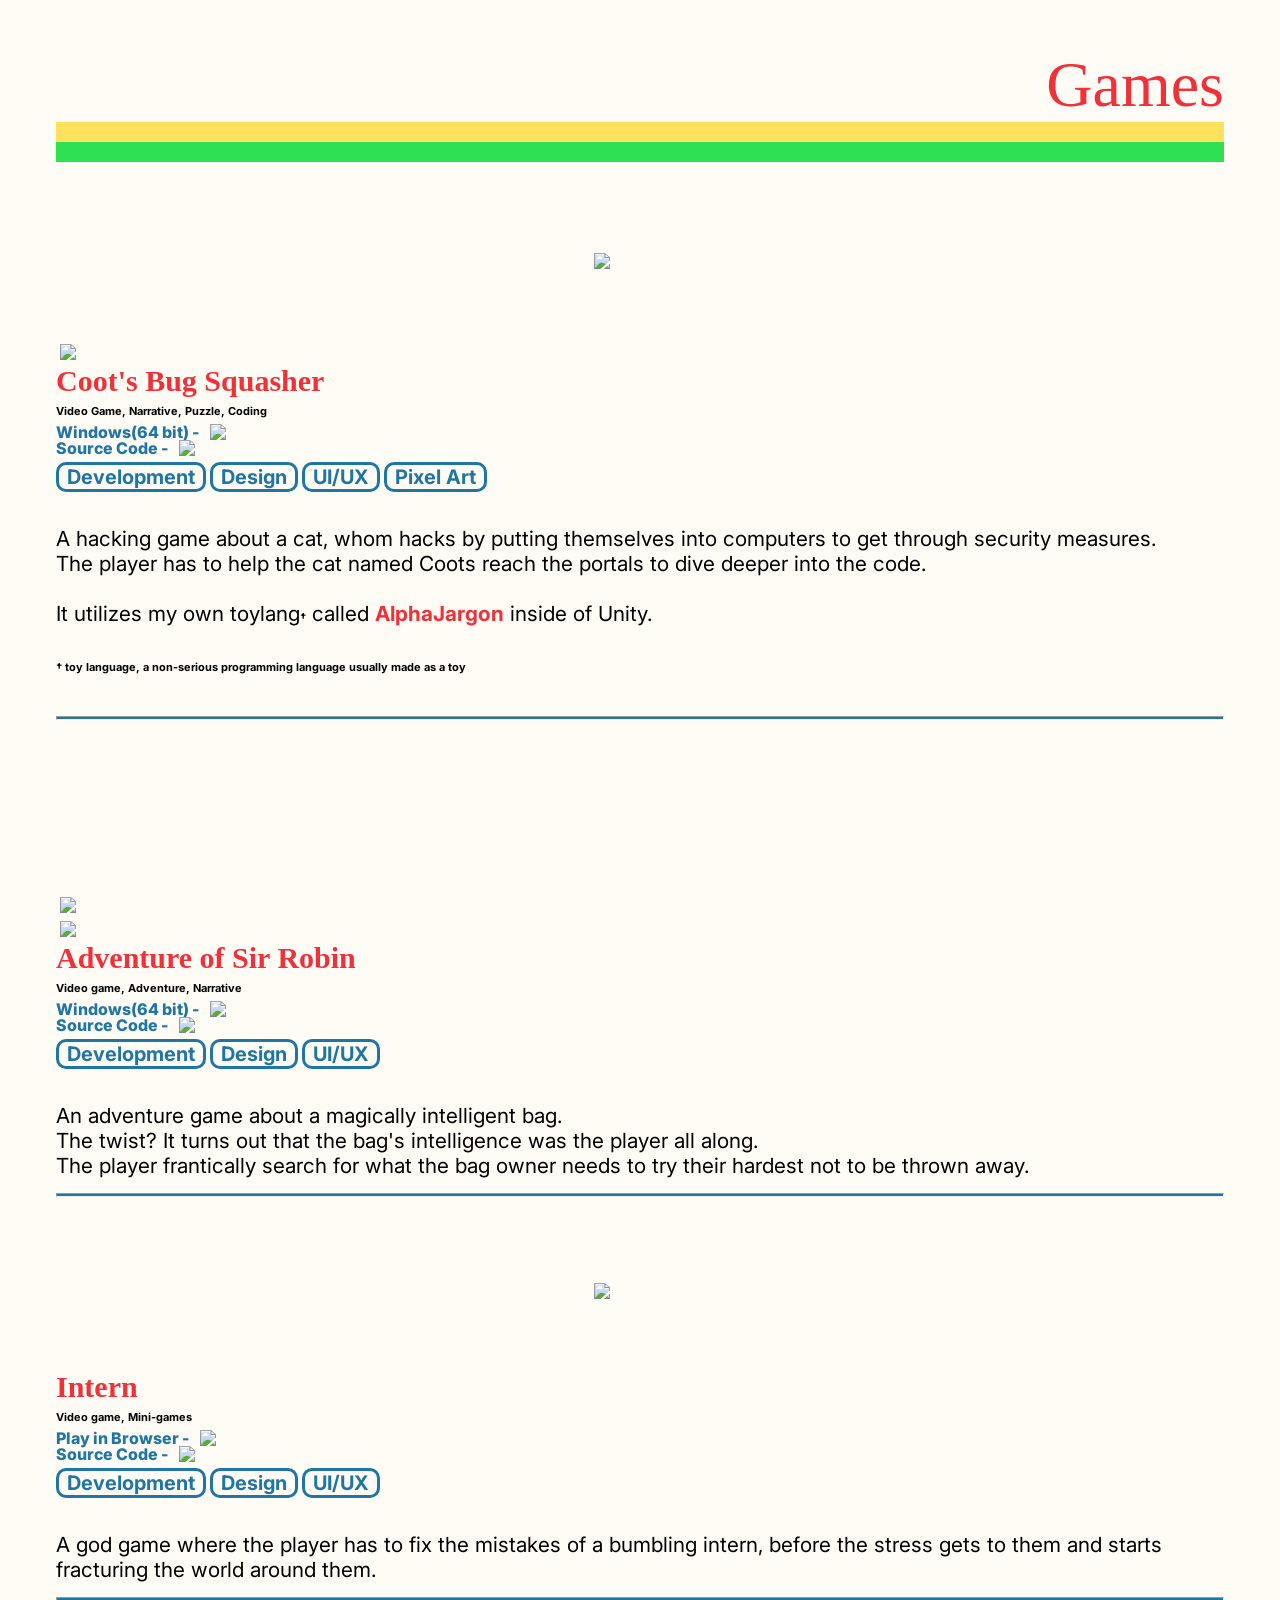
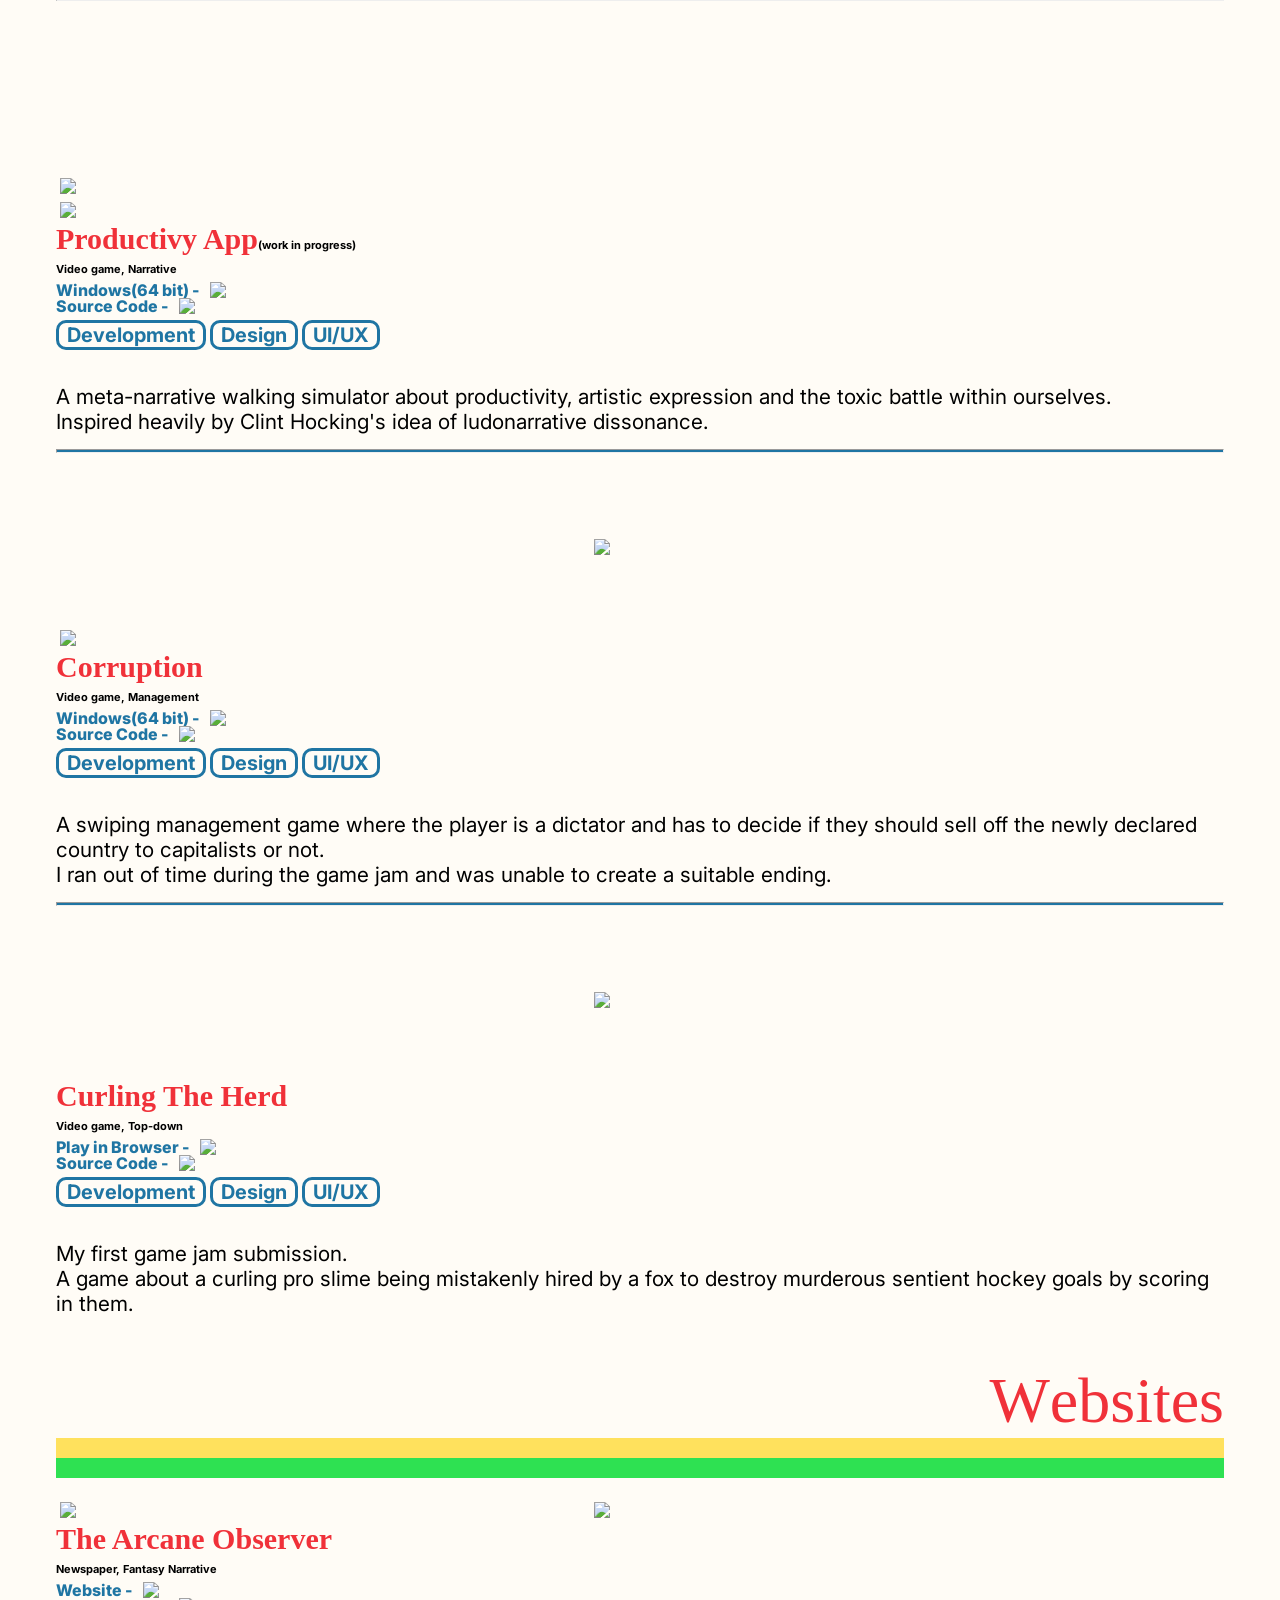
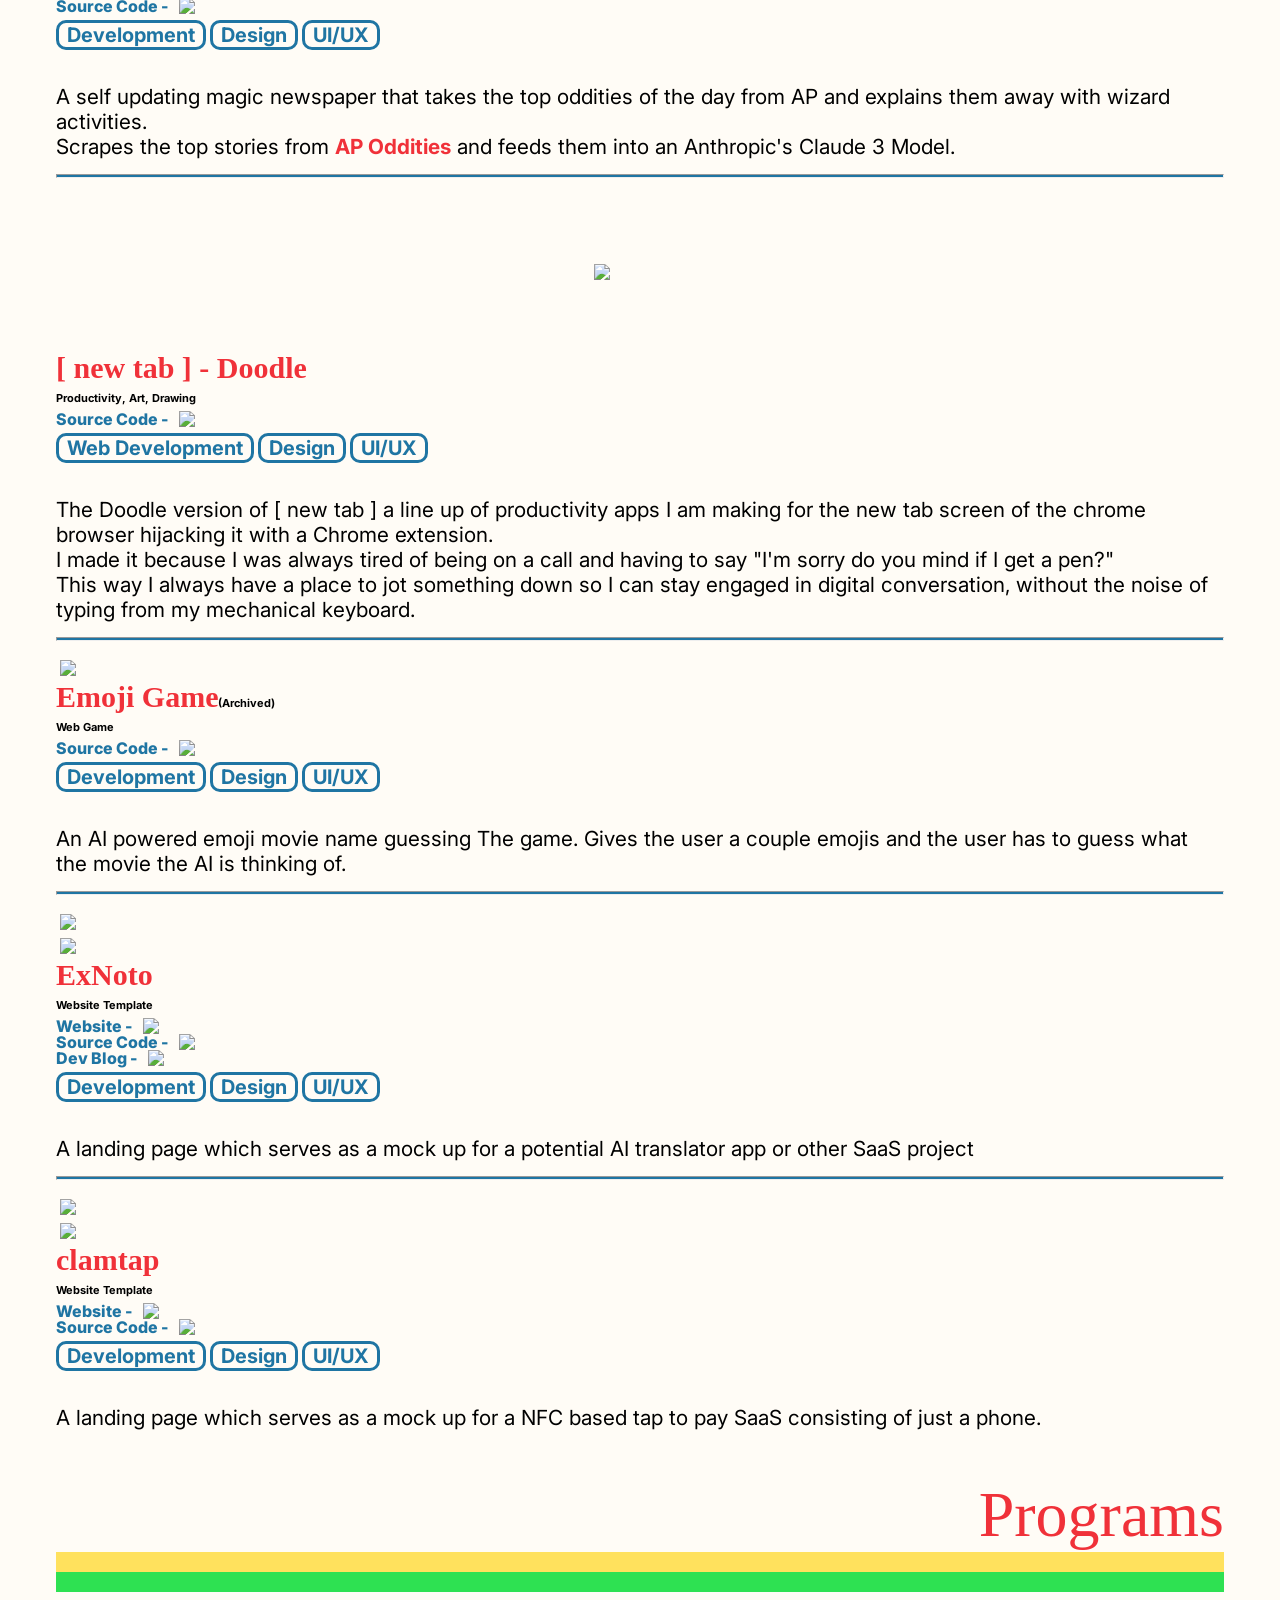
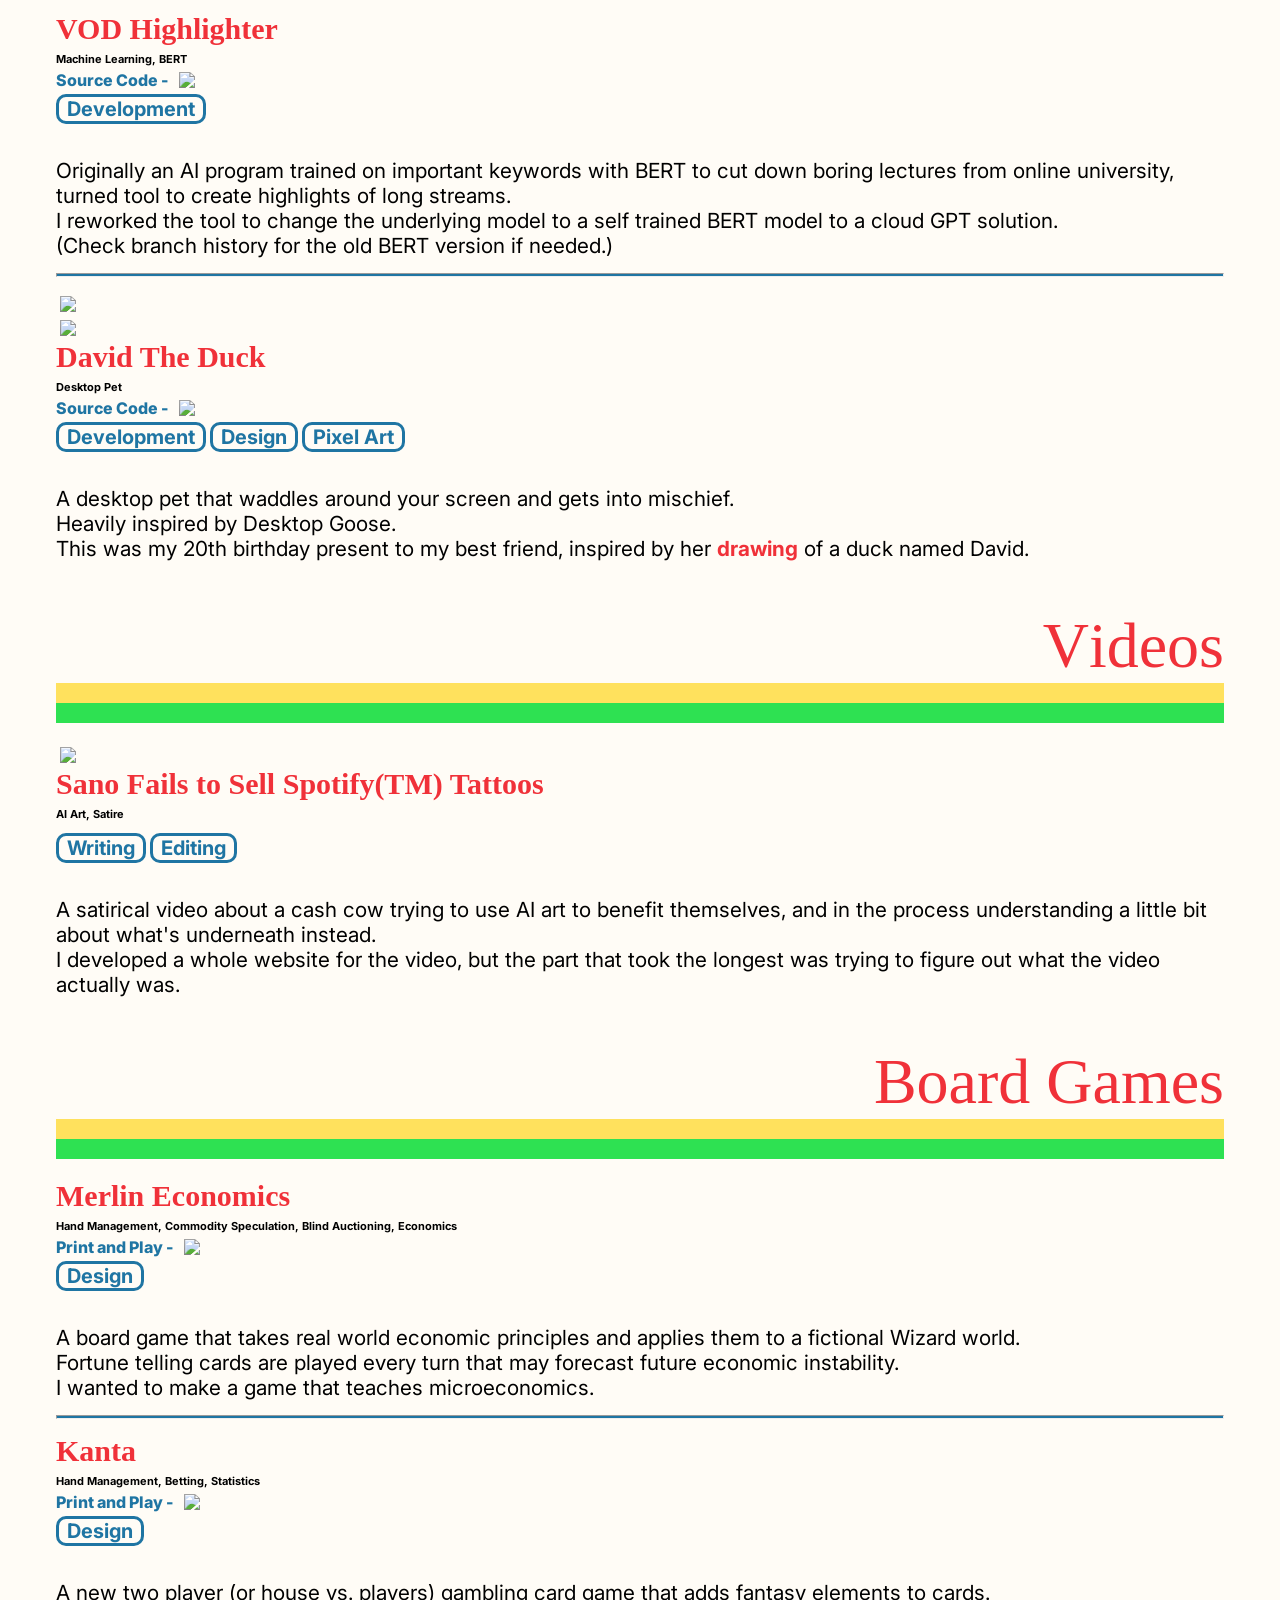
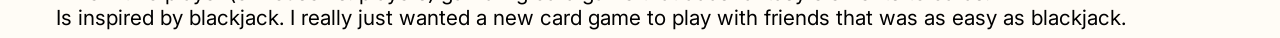
==== modern/index.html @ 35cb3991 "chore: add .gitignore for .superpowers/, add modern/ fallback, verify loading bar wiring Co-Authored" ====
<!DOCTYPE html>
<html lang="en">
<head>
    <meta charset="UTF-8">
    <meta name="viewport" content="width=device-width, initial-scale=1.0">
    <title>Portfolio</title>
    <!-- fonts -->
    <link rel="preconnect" href="https://fonts.googleapis.com">
    <link rel="preconnect" href="https://fonts.gstatic.com" crossorigin>
    <link href="https://fonts.googleapis.com/css2?family=EB+Garamond:ital@0;1&family=Playfair+Display+SC:wght@900&family=Playfair+Display:ital,wght@0,800;1,800&family=Manrope:wght@800&display=swap" rel="stylesheet">
    <link href="https://fonts.googleapis.com/css2?family=Inter:wght@100..900&display=swap" rel="stylesheet">
    <!-- static -->
    <link rel="stylesheet" href="./styles/main.css">
</head>
<body>
    <div class="main__wrapper">
        <main>
            <div class="section">
                <div class="section-heading">Games</div>
                <div class="section-linebreak-container">
                    <div class="section-linebreak yellow"></div>
                    <div class="section-linebreak green"></div>
                </div>
                <div class="project-container">
                    <a href="https://sanokei.itch.io/coots-bug-squasher" target="_blank">
                        <div class="project-img-container">
                            <video autoPlay loop muted playsinline>
                                <source src="../video/coots.mp4" type="video/mp4" />
                            </video>
                            <img src="https://img.itch.zone/aW1hZ2UvMTk0NDA5NS8xNTMxMjI5OS5wbmc=/original/yoWHzX.png"/>
                            <img src="https://img.itch.zone/aW1hZ2UvMTk0NDA5NS8xNTMxMjI5OC5wbmc=/original/zTHk4q.png"/>
                        </div>
                        <div class="project-title project-a-tag">Coot's Bug Squasher</div>
                    </a>
                    <div class="project-subtitle">Video Game, Narrative, Puzzle, Coding</div>
                    <div class="project-links-area">
                        <span class="project-link">
                            <div class="project-link-text">Windows(64 bit) -</div>
                            <a href="https://sanokei.itch.io/coots-bug-squasher" target="_blank"><img src="../img/itchio.jpg" class="project-link-img"/></a>
                        </span>
                        <span class="project-link">
                            <div class="project-link-text">Source Code -</div>
                            <a href="https://github.com/Sanokei/Coots-Bug-Squasher" target="_blank"><img src="../img/gh.png" class="project-link-img"/></a>
                        </span>
                    </div>
                    <div class="project-tags-area">
                        <div class="project-tag">Development</div>
                        <div class="project-tag">Design</div>
                        <div class="project-tag">UI/UX</div>
                        <div class="project-tag">Pixel Art</div>
                    </div>
                    <div class="project-text">
                        A hacking game about a cat, whom hacks by putting themselves into computers to get through security measures.
                        The player has to help the cat named Coots reach the portals to dive deeper into the code.

                        It utilizes my own toylang<span class="project-subtitle">†</span> called <a href="https://github.com/Sanokei/Coots-Bug-Squasher/tree/main/Assets/Plugins/AlphaJargon" class="project-a-tag" target="_blank">AlphaJargon</a> inside of Unity.
                        <div class="project-subtitle">
                            † toy language, a non-serious programming language usually made as a toy
                        </div>
                    </div>
                </div>
                <hr />
                <div class="project-container">
                    <a href="https://sanokei.itch.io/adventure-of-sir-robin" target="_blank">
                        <div class="project-img-container">
                            <video autoPlay loop muted playsinline>
                                <source src="../video/sirrobin.mp4" type="video/mp4" />
                            </video>
                            <img src="https://img.itch.zone/aW1hZ2UvMjE2MDc5Ny8xMjczMjcxMS5wbmc=/original/dPcIrV.png"/>
                            <img src="https://img.itch.zone/aW1hZ2UvMjE2MDc5Ny8xMjczMjcyMy5wbmc=/original/uNqqen.png"/>
                        </div>
                        <div class="project-title project-a-tag">Adventure of Sir Robin</div>
                    </a>
                    <div class="project-subtitle">Video game, Adventure, Narrative</div>
                    <div class="project-links-area">
                        <span class="project-link">
                            <div class="project-link-text">Windows(64 bit) -</div>
                            <a href="https://sanokei.itch.io/adventure-of-sir-robin" target="_blank"><img src="../img/itchio.jpg" class="project-link-img"/></a>
                        </span>
                        <span class="project-link">
                            <div class="project-link-text">Source Code -</div>
                            <a href="https://github.com/Sanokei/AdventureOfSirRobin" target="_blank"><img src="../img/gh.png" class="project-link-img"/></a>
                        </span>
                    </div>
                    <div class="project-tags-area">
                        <div class="project-tag">Development</div>
                        <div class="project-tag">Design</div>
                        <div class="project-tag">UI/UX</div>
                    </div>
                    <div class="project-text">
                        An adventure game about a magically intelligent bag.
                        The twist? It turns out that the bag's intelligence was the player all along.
                        The player frantically search for what the bag owner needs to try their hardest not to be thrown away.
                    </div>
                </div>
                <hr />
                <div class="project-container">
                    <a href="https://sanokei.itch.io/intern" target="_blank">
                        <div class="project-img-container">
                            <video autoPlay loop muted playsinline>
                                <source src="../video/intern.mp4" type="video/mp4" />
                            </video>
                            <img src="https://img.itch.zone/aW1nLzEyODQ4NzgyLnBuZw==/315x250%23c/%2F7KLj3.png"/>
                        </div>
                        <div class="project-title project-a-tag">Intern</div>
                    </a>
                    <div class="project-subtitle">Video game, Mini-games</div>
                    <div class="project-links-area">
                        <span class="project-link">
                            <div class="project-link-text">Play in Browser -</div>
                            <a href="https://sanokei.itch.io/intern" target="_blank"><img src="../img/itchio.jpg" class="project-link-img"/></a>
                        </span>
                        <span class="project-link">
                            <div class="project-link-text">Source Code -</div>
                            <a href="https://github.com/Sanokei/Intern" target="_blank"><img src="../img/gh.png" class="project-link-img"/></a>
                        </span>
                    </div>
                    <div class="project-tags-area">
                        <div class="project-tag">Development</div>
                        <div class="project-tag">Design</div>
                        <div class="project-tag">UI/UX</div>
                    </div>
                    <div class="project-text">
                        A god game where the player has to fix the mistakes of a bumbling intern, before the stress gets to them and starts fracturing the world around them.
                    </div>
                </div>
                <hr />
                <div class="project-container">
                    <a href="https://sanokei.itch.io/productivity-app" target="_blank">
                        <div class="project-img-container">
                            <video autoPlay loop muted playsinline>
                                <source src="../video/productivity.mp4" type="video/mp4" />
                            </video>
                            <img src="https://img.itch.zone/aW1nLzE1NTcwNzUyLnBuZw==/315x250%23c/EgGZ9u.png"/>
                            <img src="../img/piano.png"/>
                        </div>
                        <div class="project-title project-a-tag">Productivy App</div><div class="project-subtitle">(work in progress)</div>
                    </a>
                    <div class="project-subtitle">Video game, Narrative</div>
                    <div class="project-links-area">
                        <span class="project-link">
                            <div class="project-link-text">Windows(64 bit) -</div>
                            <a href="https://sanokei.itch.io/productivity-app" target="_blank"><img src="../img/itchio.jpg" class="project-link-img"/></a>
                        </span>
                        <span class="project-link">
                            <div class="project-link-text">Source Code -</div>
                            <a href="https://github.com/Sanokei/Productivity-App" target="_blank"><img src="../img/gh.png" class="project-link-img"/></a>
                        </span>
                    </div>
                    <div class="project-tags-area">
                        <div class="project-tag">Development</div>
                        <div class="project-tag">Design</div>
                        <div class="project-tag">UI/UX</div>
                    </div>
                    <div class="project-text">
                        A meta-narrative walking simulator about productivity, artistic expression and the toxic battle within ourselves.
                        Inspired heavily by Clint Hocking's idea of ludonarrative dissonance.
                    </div>
                </div>
                <hr/>
                <div class="project-container">
                    <a href="https://sanokei.itch.io/corruption" target="_blank">
                        <div class="project-img-container">
                            <video autoPlay loop muted playsinline>
                                <source src="../video/corruption.mp4" type="video/mp4" />
                            </video>
                            <img src="https://img.itch.zone/aW1nLzEyODkzNDAzLnBuZw==/original/9m0xOZ.png"/>
                            <img src="https://img.itch.zone/aW1hZ2UvMjE4MzU0MC8xNTY0ODI5MS5wbmc=/original/2t8Kat.png"/>
                        </div>
                        <div class="project-title project-a-tag">Corruption</div>
                    </a>
                    <div class="project-subtitle">Video game, Management</div>
                    <div class="project-links-area">
                        <span class="project-link">
                            <div class="project-link-text">Windows(64 bit) -</div>
                            <a href="https://sanokei.itch.io/corruption" target="_blank"><img src="../img/itchio.jpg" class="project-link-img"/></a>
                        </span>
                        <span class="project-link">
                            <div class="project-link-text">Source Code -</div>
                            <a href="https://github.com/Sanokei/corruption" target="_blank"><img src="../img/gh.png" class="project-link-img"/></a>
                        </span>
                    </div>
                    <div class="project-tags-area">
                        <div class="project-tag">Development</div>
                        <div class="project-tag">Design</div>
                        <div class="project-tag">UI/UX</div>
                    </div>
                    <div class="project-text">
                        A swiping management game where the player is a dictator and has to decide if they should sell off the newly declared country to capitalists or not.
                        I ran out of time during the game jam and was unable to create a suitable ending.
                    </div>
                </div>
                <hr />
                <div class="project-container">
                    <a href="https://sanokei.itch.io/curling-the-herd" target="_blank">
                        <div class="project-img-container">
                            <video autoPlay loop muted playsinline>
                                <source src="../video/curling.mp4" type="video/mp4" />
                            </video>
                            <img src="https://img.itch.zone/aW1hZ2UvMTI3MzMwMS8xNTY0ODMzNi5wbmc=/original/W%2BKzn9.png"/>
                        </div>
                        <div class="project-title project-a-tag">Curling The Herd</div>
                    </a>
                    <div class="project-subtitle">Video game, Top-down</div>
                    <div class="project-links-area">
                        <span class="project-link">
                            <div class="project-link-text">Play in Browser -</div>
                            <a href="https://sanokei.itch.io/curling-the-herd" target="_blank"><img src="../img/itchio.jpg" class="project-link-img"/></a>
                        </span>
                        <span class="project-link">
                            <div class="project-link-text">Source Code -</div>
                            <a href="https://github.com/Sanokei/CurlingTheHerd" target="_blank"><img src="../img/gh.png" class="project-link-img"/></a>
                        </span>
                    </div>
                    <div class="project-tags-area">
                        <div class="project-tag">Development</div>
                        <div class="project-tag">Design</div>
                        <div class="project-tag">UI/UX</div>
                    </div>
                    <div class="project-text">
                        My first game jam submission.
                        A game about a curling pro slime being mistakenly hired by a fox to destroy murderous sentient hockey goals by scoring in them.
                    </div>
                </div>
            </div>
            <div class="section">
                <div class="section-heading">Websites</div>
                <div class="section-linebreak-container">
                    <div class="section-linebreak yellow"></div>
                    <div class="section-linebreak green"></div>
                </div>
                <div class="project-container">
                    <a href="https://arcaneobserver.com/" target="_blank">
                        <div class="project-img-container">
                            <img src="../img/4-1-24_ArcaneObserver.png"/>
                            <img src="../img/4-5-24_ArcaneObserver.png"/>
                        </div>
                        <div class="project-title project-a-tag">The Arcane Observer</div>
                    </a>
                    <div class="project-subtitle">Newspaper, Fantasy Narrative</div>
                    <div class="project-links-area">
                        <span class="project-link">
                            <div class="project-link-text">Website -</div>
                            <a href="https://arcaneobserver.com/" target="_blank"><img src="../img/web.png" class="project-link-img"/></a>
                        </span>
                        <span class="project-link">
                            <div class="project-link-text">Source Code -</div>
                            <a href="https://github.com/Sanokei/ArcaneObserver/" target="_blank"><img src="../img/gh.png" class="project-link-img"/></a>
                        </span>
                    </div>
                    <div class="project-tags-area">
                        <div class="project-tag">Development</div>
                        <div class="project-tag">Design</div>
                        <div class="project-tag">UI/UX</div>
                    </div>
                    <div class="project-text">
                        A self updating magic newspaper that takes the top oddities of the day from AP and explains them away with wizard activities.
                        Scrapes the top stories from <a href="https://apnews.com/oddities" class="project-a-tag" target="_blank">AP Oddities</a> and feeds them into an Anthropic's Claude 3 Model.
                    </div>
                </div>
                <hr />
                <div class="project-container">
                    <a href="https://github.com/Sanokei/newtab-doodle" target="_blank">
                        <div class="project-img-container">
                            <video autoPlay loop muted playsinline>
                                <source src="../video/doodle.mp4" type="video/mp4" />
                            </video>
                            <img src="../img/doodle.png"/>
                        </div>
                        <div class="project-title project-a-tag">[ new tab ] - Doodle</div>
                    </a>
                    <div class="project-subtitle">Productivity, Art, Drawing</div>
                    <div class="project-links-area">
                        <span class="project-link">
                            <div class="project-link-text">Source Code -</div>
                            <a href="https://github.com/Sanokei/newtab-doodle/" target="_blank"><img src="../img/gh.png" class="project-link-img"/></a>
                        </span>
                    </div>
                    <div class="project-tags-area">
                        <div class="project-tag">Web Development</div>
                        <div class="project-tag">Design</div>
                        <div class="project-tag">UI/UX</div>
                    </div>
                    <div class="project-text">
                        The Doodle version of [ new tab ] a line up of productivity apps I am making for the new tab screen of the chrome browser hijacking it with a Chrome extension.
                        I made it because I was always tired of being on a call and having to say "I'm sorry do you mind if I get a pen?"
                        This way I always have a place to jot something down so I can stay engaged in digital conversation, without the noise of typing from my mechanical keyboard.
                    </div>
                </div>
                <hr/>
                <div class="project-container">
                    <a href="https://github.com/Sanokei/Emoji-Game" target="_blank">
                        <div class="project-img-container">
                            <img src="../img/emoji-game.gif"/>
                        </div>
                        <div class="project-title project-a-tag">Emoji Game</div><div class="project-subtitle">(Archived)</div>
                    </a>
                    <div class="project-subtitle">Web Game</div>
                    <div class="project-links-area">
                        <span class="project-link">
                            <div class="project-link-text">Source Code -</div>
                            <a href="https://github.com/Sanokei/Emoji-Game" target="_blank"><img src="../img/gh.png" class="project-link-img"/></a>
                        </span>
                    </div>
                    <div class="project-tags-area">
                        <div class="project-tag">Development</div>
                        <div class="project-tag">Design</div>
                        <div class="project-tag">UI/UX</div>
                    </div>
                    <div class="project-text">
                        An AI powered emoji movie name guessing The game. Gives the user a couple emojis and the user has to guess what the movie the AI is thinking of.
                    </div>
                </div>
                <hr/>
                <div class="project-container">
                    <a href="https://sanokei.github.io/ExNoto/" target="_blank">
                        <div class="project-img-container">
                            <img src="https://camo.githubusercontent.com/9115e5041cf4d477c7d803f0e3395b59223456601939dbba0cd193e45524ade4/68747470733a2f2f66696c65732e636174626f782e6d6f652f6675747430612e676966"/>
                            <img src="https://camo.githubusercontent.com/6ee54c835789b7dca22a5ed9ce787ef351b9cffe37272b9c5df3b0504f62bd67/68747470733a2f2f66696c65732e636174626f782e6d6f652f7272353536652e676966"/>
                        </div>
                        <div class="project-title project-a-tag">ExNoto</div>
                    </a>
                    <div class="project-subtitle">Website Template</div>
                    <div class="project-links-area">
                        <span class="project-link">
                            <div class="project-link-text">Website -</div>
                            <a href="https://sanokei.github.io/ExNoto/" target="_blank"><img src="../img/web.png" class="project-link-img"/></a>
                        </span>
                        <span class="project-link">
                            <div class="project-link-text">Source Code -</div>
                            <a href="https://github.com/Sanokei/ExNoto" target="_blank"><img src="../img/gh.png" class="project-link-img"/></a>
                        </span>
                        <span class="project-link">
                            <div class="project-link-text">Dev Blog -</div>
                            <a href="https://gist.github.com/Sanokei/7a2e7bdc7837feb8b66301302d915dc8" target="_blank"><img src="../img/blog.png" class="project-link-img"/></a>
                        </span>
                    </div>
                    <div class="project-tags-area">
                        <div class="project-tag">Development</div>
                        <div class="project-tag">Design</div>
                        <div class="project-tag">UI/UX</div>
                    </div>
                    <div class="project-text">
                        A landing page which serves as a mock up for a potential AI translator app or other SaaS project
                    </div>
                </div>
                <hr/>
                <div class="project-container">
                    <a href="https://sanokei.github.io/clamtap/" target="_blank">
                        <div class="project-img-container">
                            <img src="../img/clamtap1.png"/>
                            <img src="../img/clamtap2.png"/>
                        </div>
                        <div class="project-title project-a-tag">clamtap</div>
                    </a>
                    <div class="project-subtitle">Website Template</div>
                    <div class="project-links-area">
                        <span class="project-link">
                            <div class="project-link-text">Website -</div>
                            <a href="https://sanokei.github.io/clamtap/" target="_blank"><img src="../img/web.png" class="project-link-img"/></a>
                        </span>
                        <span class="project-link">
                            <div class="project-link-text">Source Code -</div>
                            <a href="https://github.com/Sanokei/clamtap" target="_blank"><img src="../img/gh.png" class="project-link-img"/></a>
                        </span>
                    </div>
                    <div class="project-tags-area">
                        <div class="project-tag">Development</div>
                        <div class="project-tag">Design</div>
                        <div class="project-tag">UI/UX</div>
                    </div>
                    <div class="project-text">
                        A landing page which serves as a mock up for a NFC based tap to pay SaaS consisting of just a phone.
                    </div>
                </div>
            </div>
            <div class="section">
                <div class="section-heading">Programs</div>
                <div class="section-linebreak-container">
                    <div class="section-linebreak yellow"></div>
                    <div class="section-linebreak green"></div>
                </div>
                <div class="project-container">
                    <a href="https://github.com/Sanokei/VOD-Highlighter" target="_blank">
                        <div class="project-img-container">
                        </div>
                        <div class="project-title project-a-tag">VOD Highlighter</div>
                    </a>
                    <div class="project-subtitle">Machine Learning, BERT</div>
                    <div class="project-links-area">
                        <span class="project-link">
                            <div class="project-link-text">Source Code -</div>
                            <a href="https://github.com/Sanokei/VOD-Highlighter" target="_blank"><img src="../img/gh.png" class="project-link-img"/></a>
                        </span>
                    </div>
                    <div class="project-tags-area">
                        <div class="project-tag">Development</div>
                    </div>
                    <div class="project-text">
                        Originally an AI program trained on important keywords with BERT to cut down boring lectures from online university, turned tool to create highlights of long streams.
                        I reworked the tool to change the underlying model to a self trained BERT model to a cloud GPT solution.
                        (Check branch history for the old BERT version if needed.)
                    </div>
                </div>
                <hr/>
                <div class="project-container">
                    <a href="https://github.com/Sanokei/David-The-Duck" target="_blank">
                        <div class="project-img-container">
                            <img src="https://github.com/Sanokei/David-The-Duck/raw/main/resources/images/david_the_duck_logo.jpg"/>
                            <img src="../img/GifODavid.gif"/>
                        </div>
                        <div class="project-title project-a-tag">David The Duck</div>
                    </a>
                    <div class="project-subtitle">Desktop Pet</div>
                    <div class="project-links-area">
                        <span class="project-link">
                            <div class="project-link-text">Source Code -</div>
                            <a href="https://github.com/Sanokei/David-The-Duck" target="_blank"><img src="../img/gh.png" class="project-link-img"/></a>
                        </span>
                    </div>
                    <div class="project-tags-area">
                        <div class="project-tag">Development</div>
                        <div class="project-tag">Design</div>
                        <div class="project-tag">Pixel Art</div>
                    </div>
                    <div class="project-text">
                        A desktop pet that waddles around your screen and gets into mischief.
                        Heavily inspired by Desktop Goose.
                        This was my 20th birthday present to my best friend, inspired by her <a href="https://github.com/Sanokei/David-The-Duck/blob/main/resources/images/david_the_duck_original.jpg" class="project-a-tag" target="_blank">drawing</a> of a duck named David.
                    </div>
                </div>
            </div>
            <div class="section">
                <div class="section-heading">Videos</div>
                <div class="section-linebreak-container">
                    <div class="section-linebreak yellow"></div>
                    <div class="section-linebreak green"></div>
                </div>
                <div class="project-container">
                    <a href="https://www.youtube.com/watch?v=WK5pHoAeL6Y" target="_blank">
                        <div class="project-img-container">
                            <img src="../img/thumbnail.jpg"/>
                        </div>
                        <div class="project-title project-a-tag">Sano Fails to Sell Spotify(TM) Tattoos</div>
                    </a>
                    <div class="project-subtitle">AI Art, Satire</div>
                    <div class="project-links-area">
                    </div>
                    <div class="project-tags-area">
                        <div class="project-tag">Writing</div>
                        <div class="project-tag">Editing</div>
                    </div>
                    <div class="project-text">
                        A satirical video about a cash cow trying to use AI art to benefit themselves, and in the process understanding a little bit about what's underneath instead.
                        I developed a whole website for the video, but the part that took the longest was trying to figure out what the video actually was.
                    </div>
                </div>
            </div>
            <div class="section">
                <div class="section-heading">Board Games</div>
                <div class="section-linebreak-container">
                    <div class="section-linebreak yellow"></div>
                    <div class="section-linebreak green"></div>
                </div>
                <div class="project-container">
                    <a href="https://sanokei.itch.io/merlin-economics" target="_blank">
                        <div class="project-title project-a-tag">Merlin Economics</div>
                    </a>
                    <div class="project-subtitle">Hand Management, Commodity Speculation, Blind Auctioning, Economics</div>
                    <div class="project-links-area">
                        <span class="project-link">
                            <div class="project-link-text">Print and Play -</div>
                            <a href="https://sanokei.itch.io/merlin-economics" target="_blank"><img src="../img/itchio.jpg" class="project-link-img"/></a>
                        </span>
                    </div>
                    <div class="project-tags-area">
                        <div class="project-tag">Design</div>
                    </div>
                    <div class="project-text">
                        A board game that takes real world economic principles and applies them to a fictional Wizard world.
                        Fortune telling cards are played every turn that may forecast future economic instability.
                        I wanted to make a game that teaches microeconomics.
                    </div>
                </div>
                <hr/>
                <div class="project-container">
                    <a href="https://sanokei.itch.io/kanta" target="_blank">
                        <div class="project-title project-a-tag">Kanta</div>
                    </a>
                    <div class="project-subtitle">Hand Management, Betting, Statistics</div>
                    <div class="project-links-area">
                        <span class="project-link">
                            <div class="project-link-text">Print and Play -</div>
                            <a href="https://sanokei.itch.io/kanta" target="_blank"><img src="../img/itchio.jpg" class="project-link-img"/></a>
                        </span>
                    </div>
                    <div class="project-tags-area">
                        <div class="project-tag">Design</div>
                    </div>
                    <div class="project-text">
                        A new two player (or house vs. players) gambling card game that adds fantasy elements to cards.
                        Is inspired by blackjack. I really just wanted a new card game to play with friends that was as easy as blackjack.
                    </div>
                </div>
            </div>
        </main>
    </div>
</body>
</html>
---- modern/styles/main.css ----
@font-face {
    font-family: "Rich Punk";
    src: url('../../fonts/Rich-Punk.ttf') format('truetype');
}
@font-face {
    font-family: "Cooper Black";
    src: url('../../fonts/Cooper-Black.ttf') format('truetype');
}
@font-face {
    font-family: "Arial Black";
    src: url('../../fonts/Arial-Black.ttf') format('truetype');
}
body{
    background-color: #fffcf6;
}
a, a:link, a:visited, a:hover, a:active{
    text-decoration: none;
}
.project-container{
    display: inline-grid;
    width:fit-content;
    grid-template-columns: auto;
    grid-template-rows: fit-content(35%) fit-content(5%) fit-content(15%) fit-content(10%) fit-content(15%);
    row-gap: 6px;
    column-gap: 3px;
    object-fit: cover;
}
.project-text{
    font-family: 'Inter';
    font-size: 1.3em;
    margin: 0 auto;

    white-space: pre-line;
}
.section{
    margin-top: 3em;
    margin-left: 3em;
    margin-right: 3em;
}
.section-heading{
    font-size: 4em;
    text-align: right;
    font-family: 'Cooper Black';
    color: #F03139;
}
.section-heading::first-letter{
    font-family: 'Rich Punk';
}
.section-linebreak-container{
    margin-bottom: 20px;
}
.section-linebreak{
    width: auto;
    height: 20px;
}
.yellow{
    background-color: #ffe15d;
}
.green{
    background-color: #2ee152;
}
@media screen and (max-width:1200px){
    .project-img-container{
        justify-content: center;
        grid-template-columns: repeat(auto-fill,minmax(0,300px));
        grid-template-rows: repeat(auto-fill,auto);
    }
}
/*  ipad sizes and stuff idk */
@media screen and (min-width:1200px) and (max-width: 1500px){
    .project-img-container{
        grid-template-columns: repeat(auto-fill,minmax(0,33em));
        grid-template-rows: auto;
    }
}
/* its a little awkward but its whatever at this point */
@media screen and (min-width:1500px){
    .project-img-container{
        grid-template-columns: repeat(auto-fill,minmax(0,370px));
        grid-template-rows: auto;
    }
}
/* top a tag */
.project-img-container{
    display: grid;
    column-gap: 6px;
}
.project-img-container > img,
.project-img-container > video{
    margin: 4px;
    /* grid-column: auto / span 1;
    grid-row: 1 / span 1; */
    max-width: 100%;
    align-self: center;
}

.project-title{
    color: #F03139;
    font-family: 'Arial Black';
    font-size: 30px;
}
@media screen and (min-width:700px){
    .project-title{
        display: inline;
    }
}
.project-a-tag{
    color: #F03139;
    font-weight: bold;
}
.project-a-tag:hover{
    text-decoration: underline;
    text-decoration-color: #F03139;
}
/* subtitle */
.project-subtitle{
    font-family: 'Inter';
    font-size: 11px;
    color: black;
    font-weight: 700;
    display: inline;
}

/* links */
.project-links-area{
    display: flex;
    flex-direction: column;
}
.project-links-area > span{
    line-height: 0%;
}

.project-link{
    display: inline-flex;
}
/* single span link */
.project-link-text{
    align-content: center;
    margin-right: 10px;
    font-family: 'Inter';
    font-weight: 800;
    color: #1f75a3;
}

.project-link > a,
.project-link-img{
    max-width: 25px;
    max-height: 25px;
}

/* dev tags */
.project-tag{
    display:inline-block;
    border: solid 3px;
    padding-left: 8px;
    padding-right: 8px;
    margin-bottom: 3px;
    border-radius:10px;
    border-color: #1f75a3;

    /* text */
    font-weight: 700;
    font-size: 20px;
    font-family: 'Inter';
    color: #1f75a3;
}

/* line break */
hr{
    background-color: #1f75a3;
    height: 2px;
    margin-top: 15px;
    margin-bottom: 15px;
}
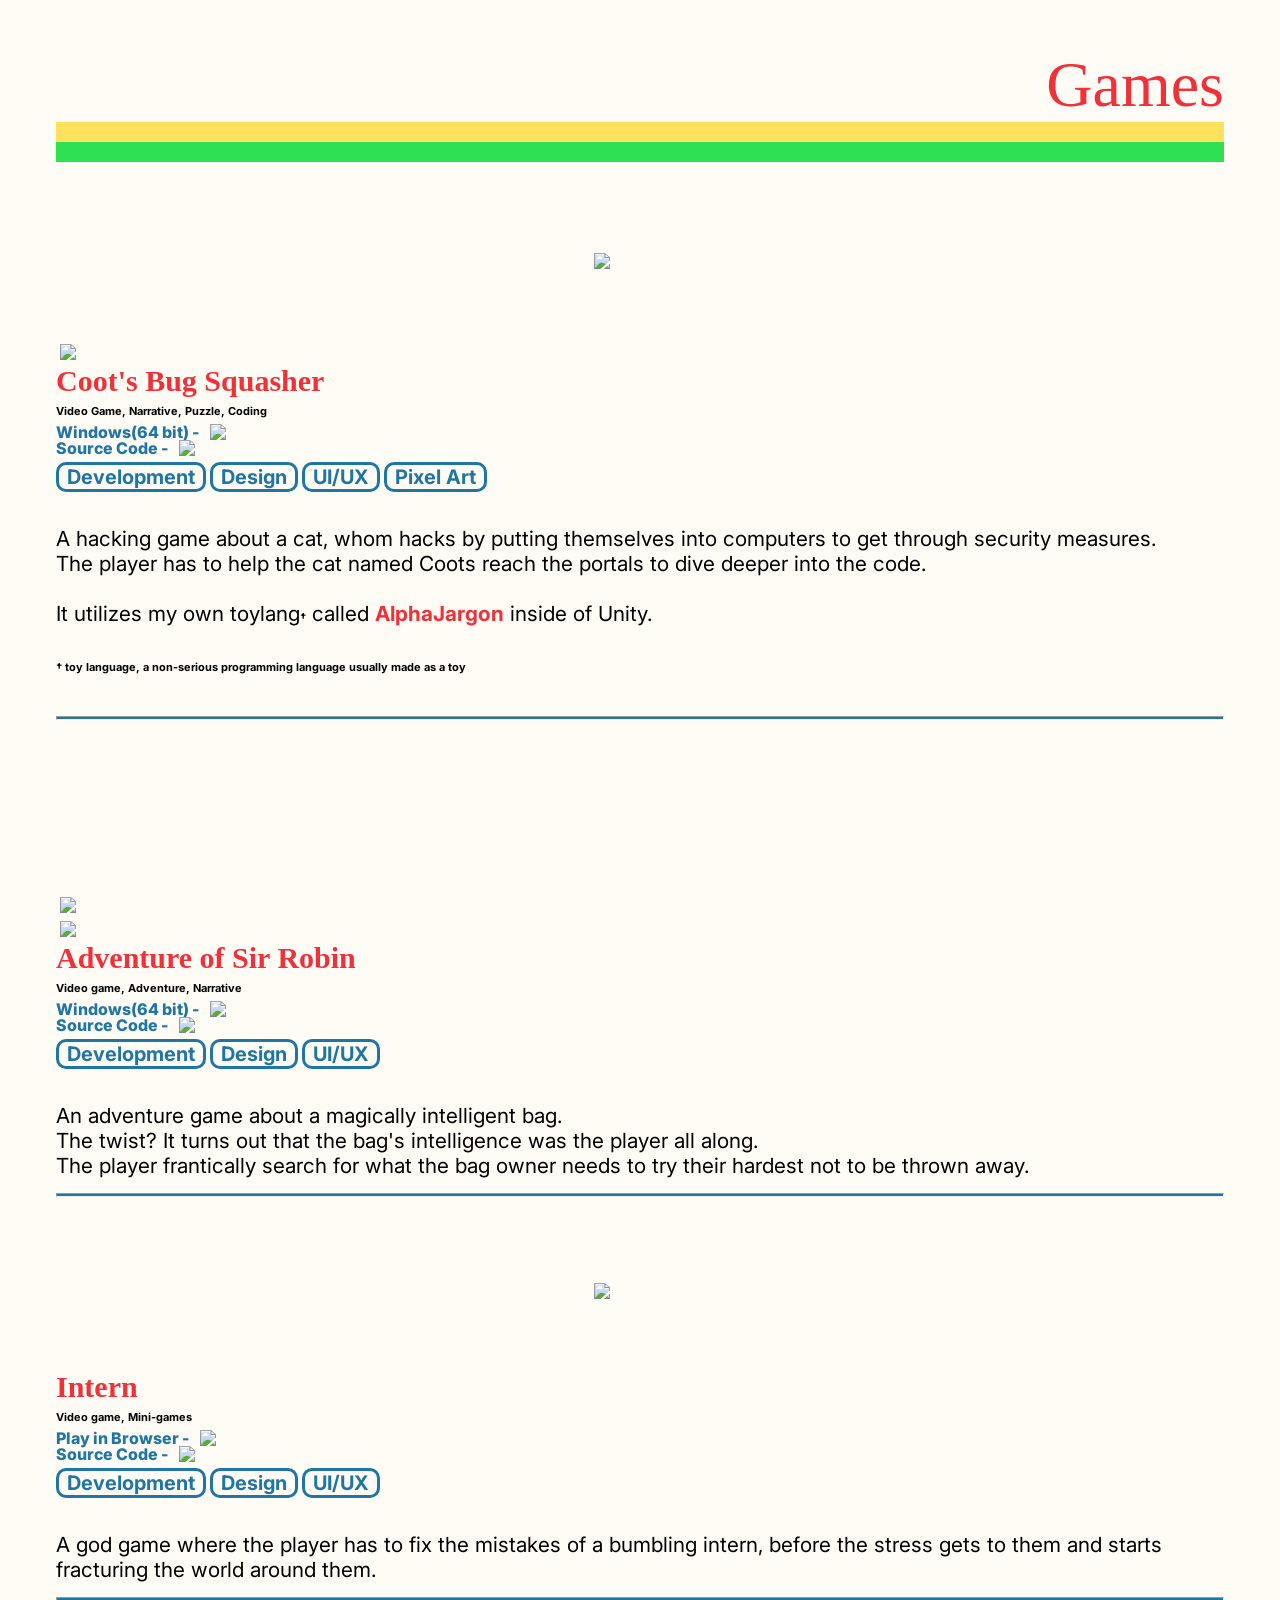
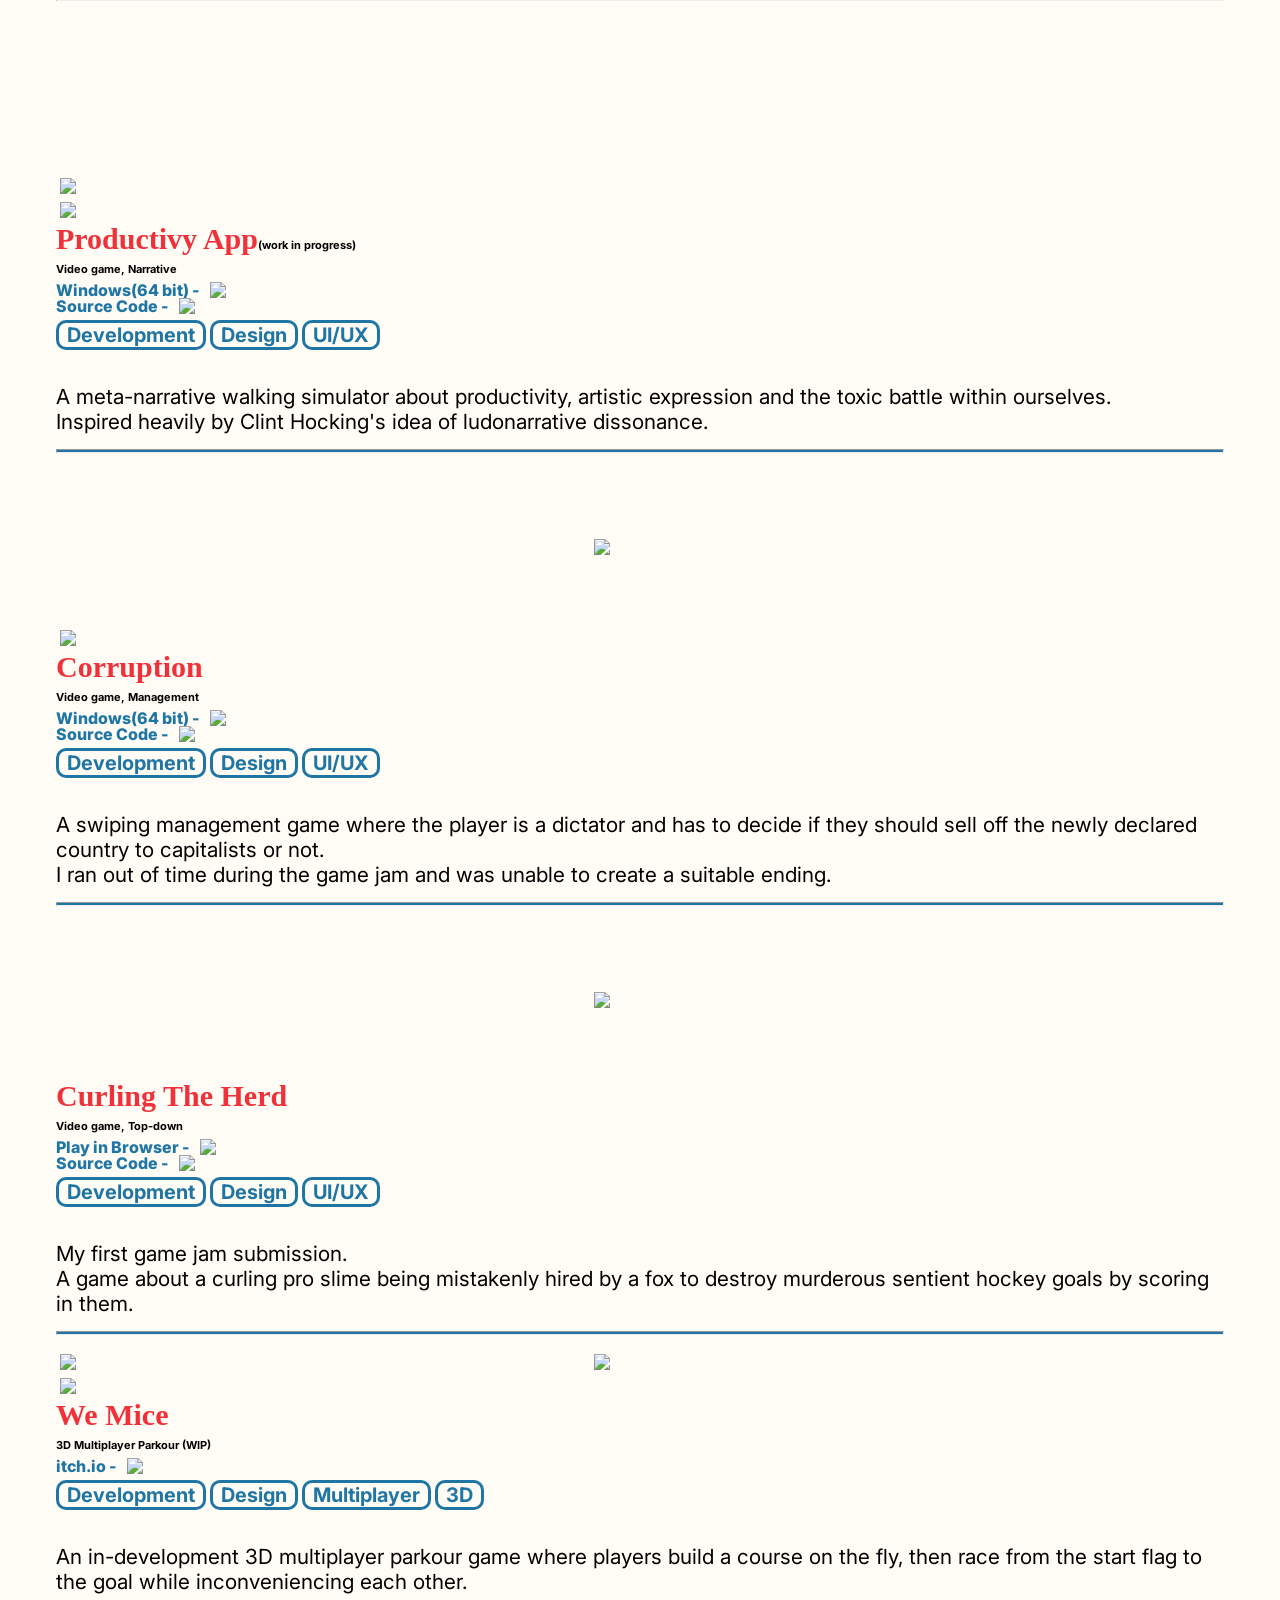
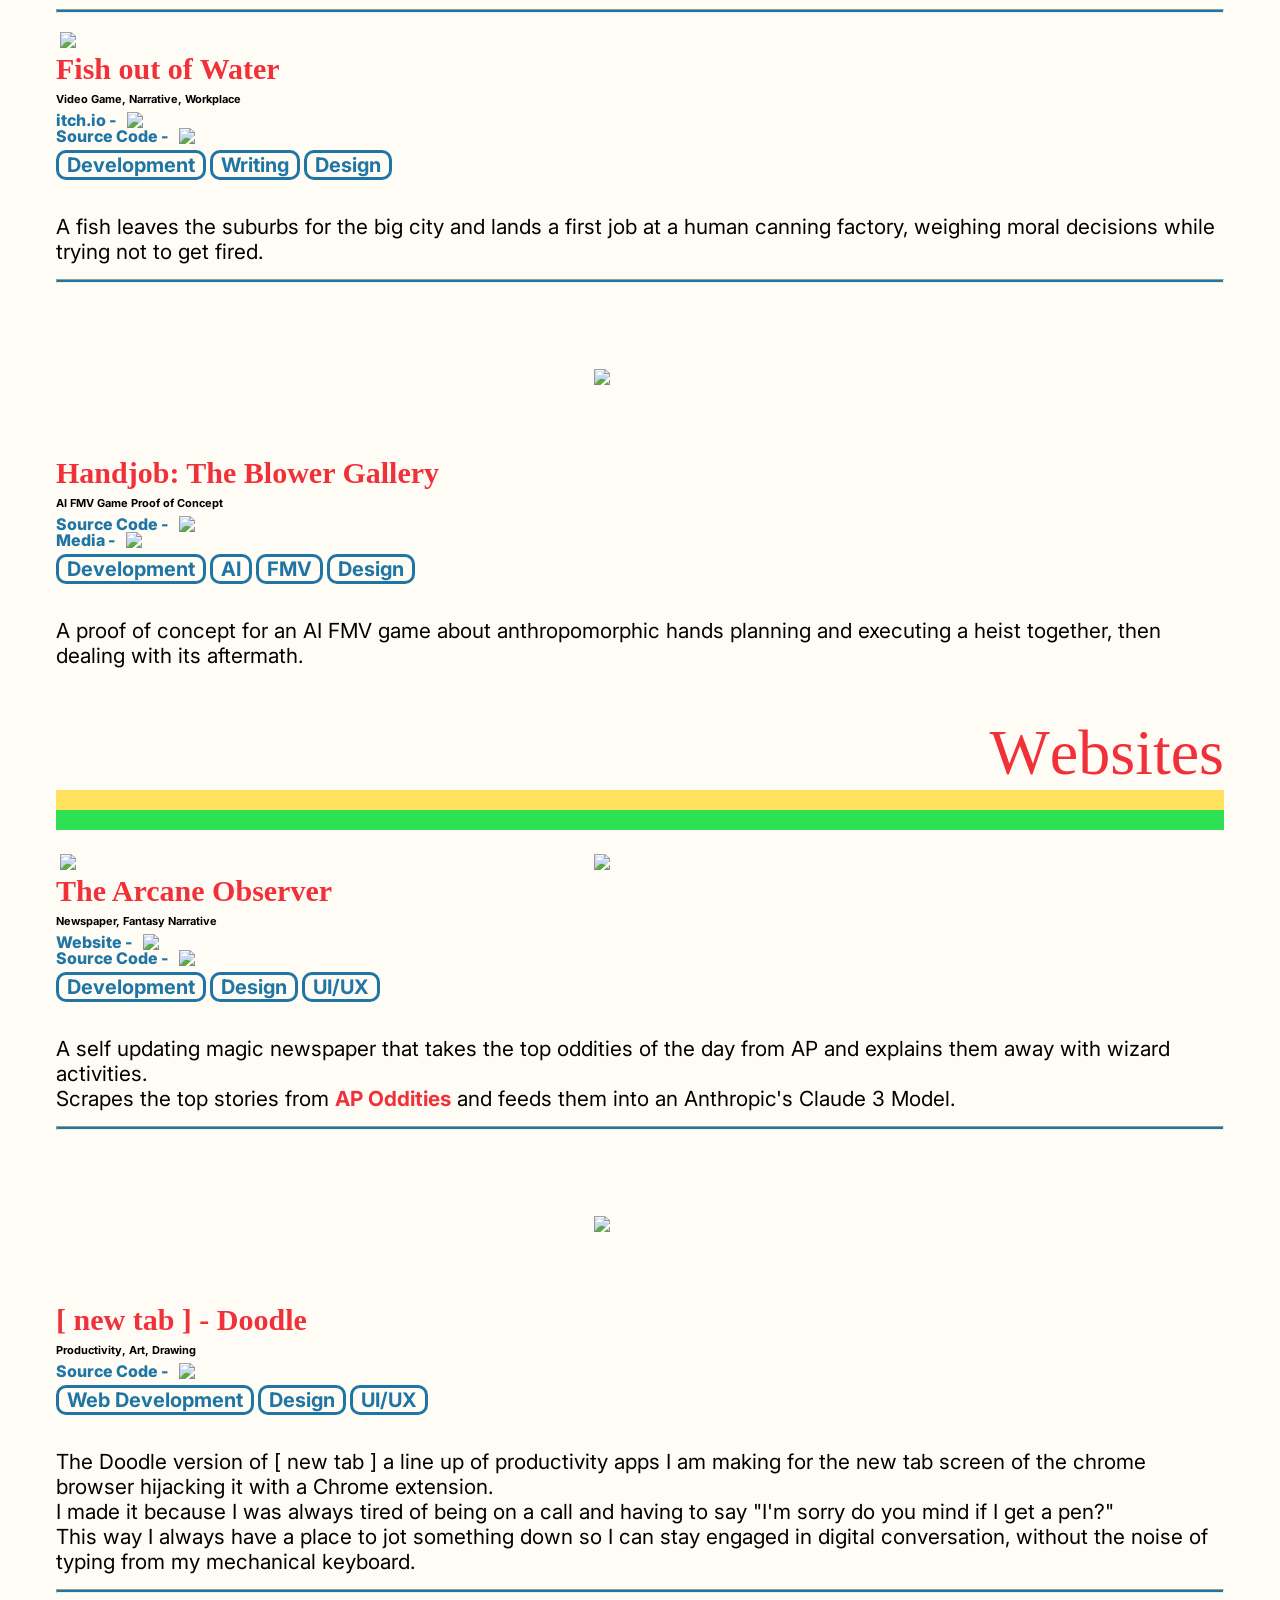
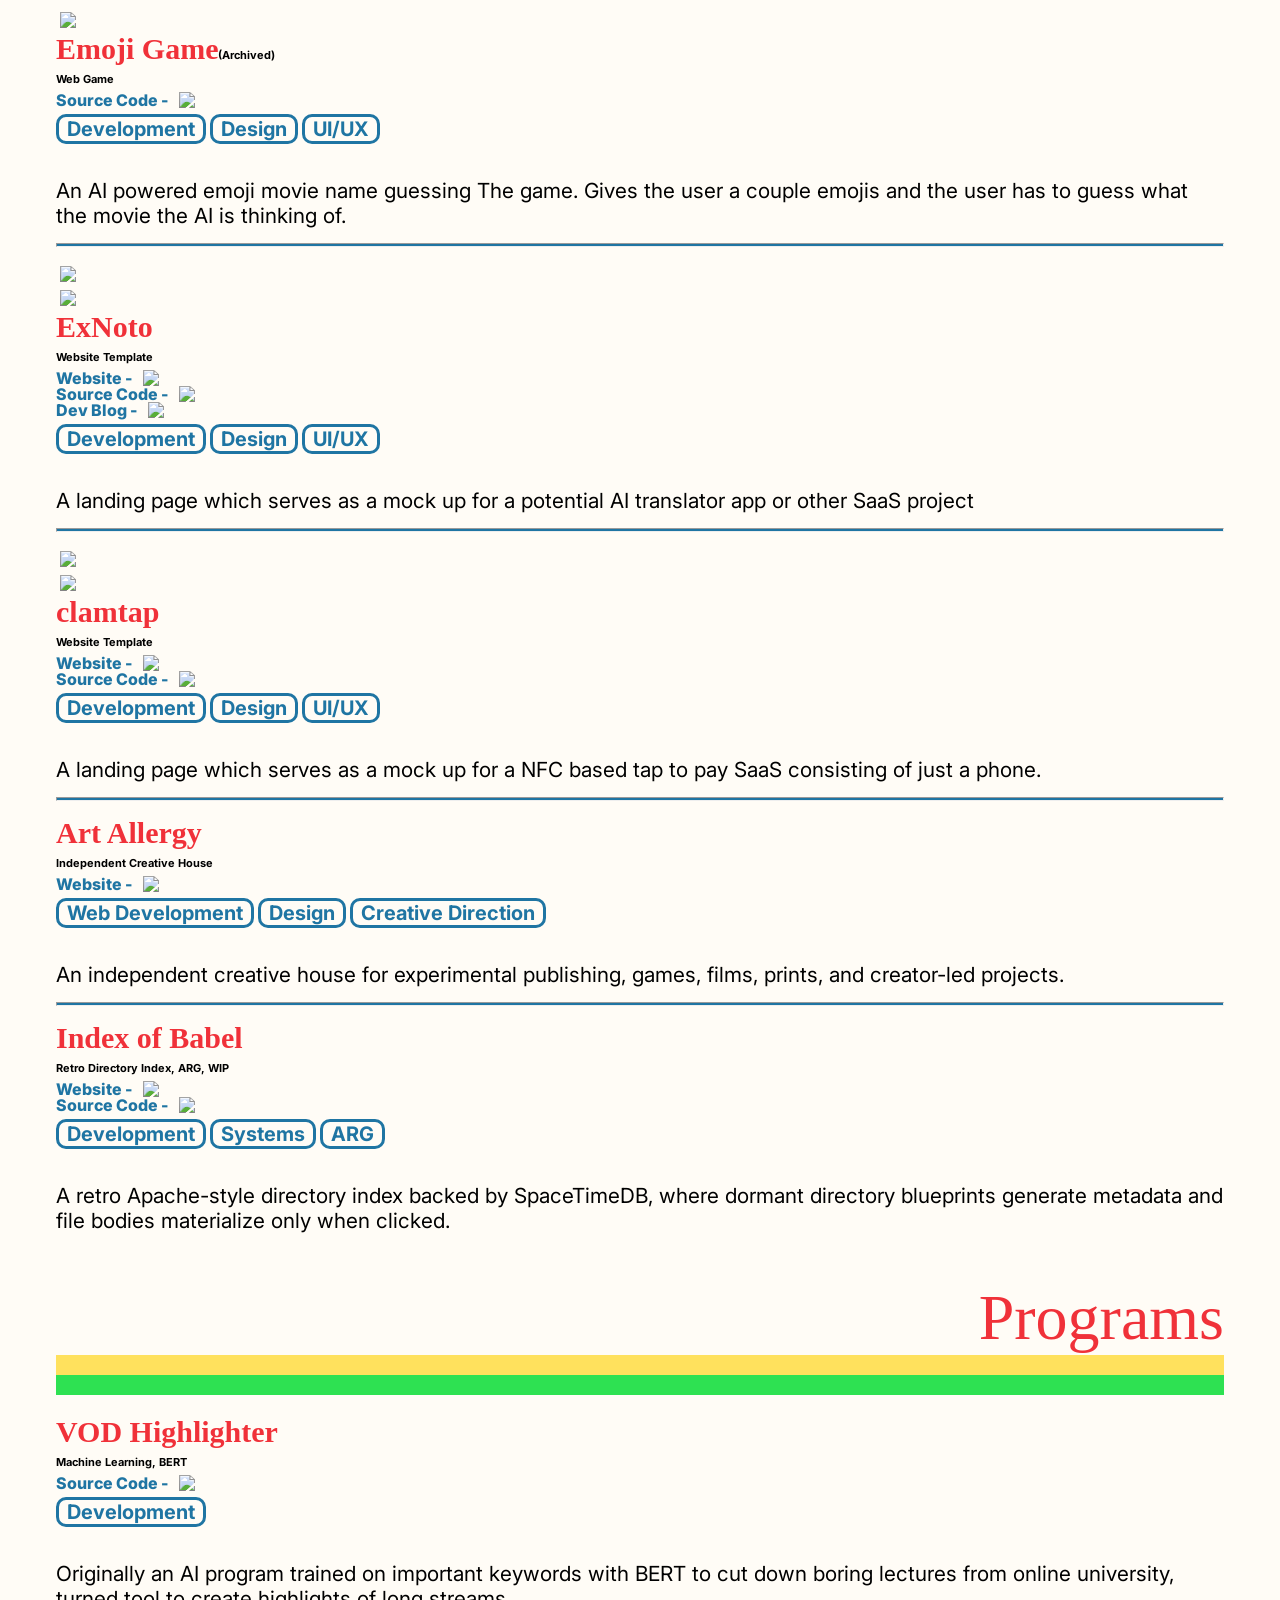
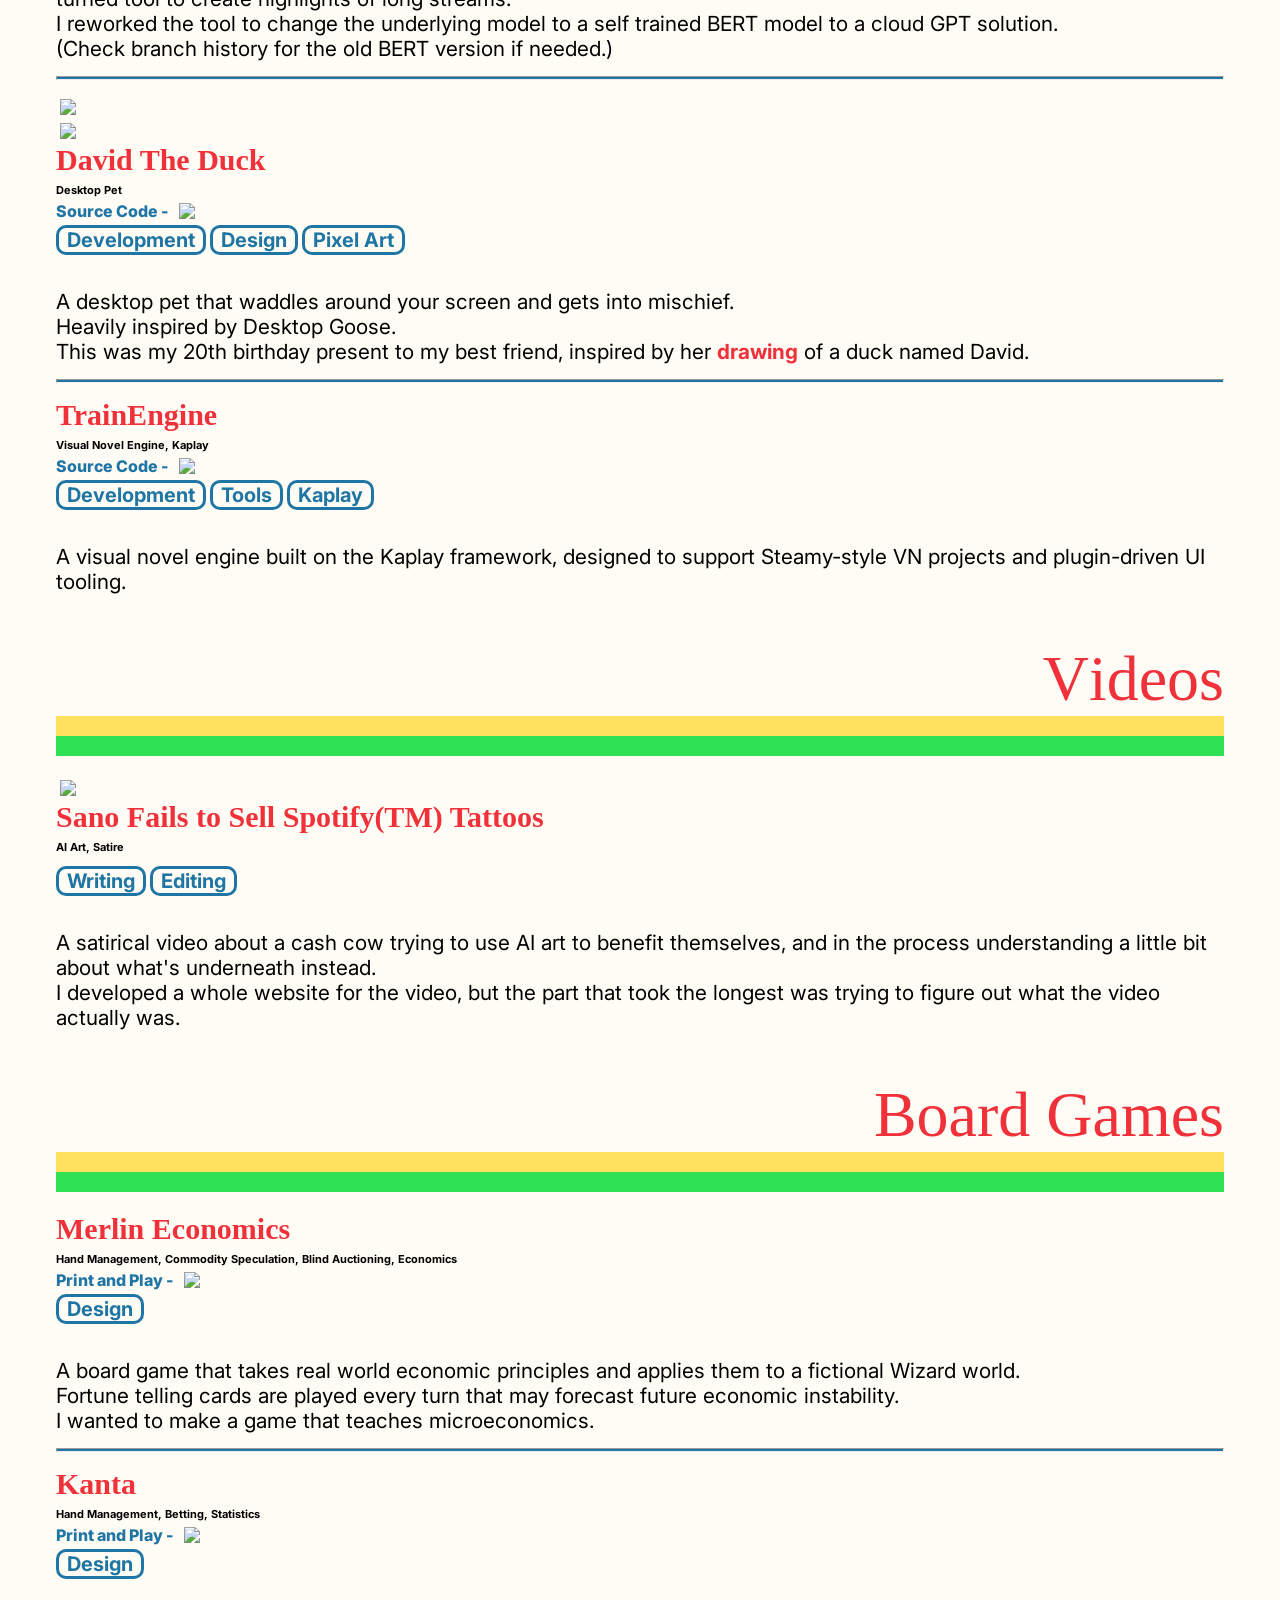
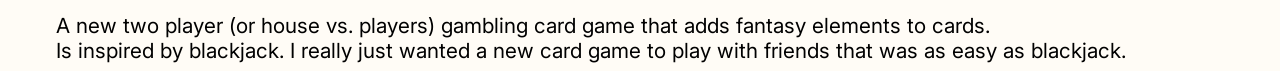
==== commit 288cf787: "adding more projects" ====
--- a/modern/index.html
+++ b/modern/index.html
@@ -222,6 +222,93 @@
                         A game about a curling pro slime being mistakenly hired by a fox to destroy murderous sentient hockey goals by scoring in them.
                     </div>
                 </div>
+                <hr />
+                <div class="project-container">
+                    <a href="https://sanokei.itch.io/we-mice" target="_blank">
+                        <div class="project-img-container">
+                            <img src="https://img.itch.zone/aW1hZ2UvNDY0NzExNC8yNzY5NzIyOS5wbmc=/original/KXO1D2.png"/>
+                            <img src="https://img.itch.zone/aW1hZ2UvNDY0NzExNC8yNzY5NzMzMy5wbmc=/original/%2Fciphn.png"/>
+                            <img src="https://img.itch.zone/aW1hZ2UvNDY0NzExNC8yNzY5NzMzNC5wbmc=/original/jyCLWH.png"/>
+                        </div>
+                        <div class="project-title project-a-tag">We Mice</div>
+                    </a>
+                    <div class="project-subtitle">3D Multiplayer Parkour (WIP)</div>
+                    <div class="project-links-area">
+                        <span class="project-link">
+                            <div class="project-link-text">itch.io -</div>
+                            <a href="https://sanokei.itch.io/we-mice" target="_blank"><img src="../img/itchio.jpg" class="project-link-img"/></a>
+                        </span>
+                    </div>
+                    <div class="project-tags-area">
+                        <div class="project-tag">Development</div>
+                        <div class="project-tag">Design</div>
+                        <div class="project-tag">Multiplayer</div>
+                        <div class="project-tag">3D</div>
+                    </div>
+                    <div class="project-text">
+                        An in-development 3D multiplayer parkour game where players build a course on the fly, then race from the start flag to the goal while inconveniencing each other.
+                    </div>
+                </div>
+                <hr />
+                <div class="project-container">
+                    <a href="https://sanokei.itch.io/fish-out-of-water" target="_blank">
+                        <div class="project-img-container">
+                            <img src="https://img.itch.zone/aW1nLzE5MDcxODU4LnBuZw==/original/BvpEq%2F.png"/>
+                        </div>
+                        <div class="project-title project-a-tag">Fish out of Water</div>
+                    </a>
+                    <div class="project-subtitle">Video Game, Narrative, Workplace</div>
+                    <div class="project-links-area">
+                        <span class="project-link">
+                            <div class="project-link-text">itch.io -</div>
+                            <a href="https://sanokei.itch.io/fish-out-of-water" target="_blank"><img src="../img/itchio.jpg" class="project-link-img"/></a>
+                        </span>
+                        <span class="project-link">
+                            <div class="project-link-text">Source Code -</div>
+                            <a href="https://github.com/Sanokei/fish-out-of-water" target="_blank"><img src="../img/gh.png" class="project-link-img"/></a>
+                        </span>
+                    </div>
+                    <div class="project-tags-area">
+                        <div class="project-tag">Development</div>
+                        <div class="project-tag">Writing</div>
+                        <div class="project-tag">Design</div>
+                    </div>
+                    <div class="project-text">
+                        A fish leaves the suburbs for the big city and lands a first job at a human canning factory, weighing moral decisions while trying not to get fired.
+                    </div>
+                </div>
+                <hr />
+                <div class="project-container">
+                    <a href="https://github.com/Sanokei/Handjob-The-Blower-Gallery" target="_blank">
+                        <div class="project-img-container">
+                            <video autoPlay loop muted playsinline>
+                                <source src="https://raw.githubusercontent.com/Sanokei/Handjob-The-Blower-Gallery/main/Assets/Art/Intro/Truck.mov" type="video/quicktime" />
+                            </video>
+                            <img src="https://raw.githubusercontent.com/Sanokei/Handjob-The-Blower-Gallery/main/Assets/Art/Intro/_Table.png"/>
+                        </div>
+                        <div class="project-title project-a-tag">Handjob: The Blower Gallery</div>
+                    </a>
+                    <div class="project-subtitle">AI FMV Game Proof of Concept</div>
+                    <div class="project-links-area">
+                        <span class="project-link">
+                            <div class="project-link-text">Source Code -</div>
+                            <a href="https://github.com/Sanokei/Handjob-The-Blower-Gallery" target="_blank"><img src="../img/gh.png" class="project-link-img"/></a>
+                        </span>
+                        <span class="project-link">
+                            <div class="project-link-text">Media -</div>
+                            <a href="https://github.com/Sanokei/Handjob-The-Blower-Gallery/tree/main/Assets/Art/Intro" target="_blank"><img src="../img/web.png" class="project-link-img"/></a>
+                        </span>
+                    </div>
+                    <div class="project-tags-area">
+                        <div class="project-tag">Development</div>
+                        <div class="project-tag">AI</div>
+                        <div class="project-tag">FMV</div>
+                        <div class="project-tag">Design</div>
+                    </div>
+                    <div class="project-text">
+                        A proof of concept for an AI FMV game about anthropomorphic hands planning and executing a heist together, then dealing with its aftermath.
+                    </div>
+                </div>
             </div>
             <div class="section">
                 <div class="section-heading">Websites</div>
@@ -373,6 +460,52 @@
                         A landing page which serves as a mock up for a NFC based tap to pay SaaS consisting of just a phone.
                     </div>
                 </div>
+                <hr/>
+                <div class="project-container">
+                    <a href="https://artallergy.com/" target="_blank">
+                        <div class="project-title project-a-tag">Art Allergy</div>
+                    </a>
+                    <div class="project-subtitle">Independent Creative House</div>
+                    <div class="project-links-area">
+                        <span class="project-link">
+                            <div class="project-link-text">Website -</div>
+                            <a href="https://artallergy.com/" target="_blank"><img src="../img/web.png" class="project-link-img"/></a>
+                        </span>
+                    </div>
+                    <div class="project-tags-area">
+                        <div class="project-tag">Web Development</div>
+                        <div class="project-tag">Design</div>
+                        <div class="project-tag">Creative Direction</div>
+                    </div>
+                    <div class="project-text">
+                        An independent creative house for experimental publishing, games, films, prints, and creator-led projects.
+                    </div>
+                </div>
+                <hr/>
+                <div class="project-container">
+                    <a href="https://indexofbabel.com/" target="_blank">
+                        <div class="project-title project-a-tag">Index of Babel</div>
+                    </a>
+                    <div class="project-subtitle">Retro Directory Index, ARG, WIP</div>
+                    <div class="project-links-area">
+                        <span class="project-link">
+                            <div class="project-link-text">Website -</div>
+                            <a href="https://indexofbabel.com/" target="_blank"><img src="../img/web.png" class="project-link-img"/></a>
+                        </span>
+                        <span class="project-link">
+                            <div class="project-link-text">Source Code -</div>
+                            <a href="https://github.com/Sanokei/indexofbabel" target="_blank"><img src="../img/gh.png" class="project-link-img"/></a>
+                        </span>
+                    </div>
+                    <div class="project-tags-area">
+                        <div class="project-tag">Development</div>
+                        <div class="project-tag">Systems</div>
+                        <div class="project-tag">ARG</div>
+                    </div>
+                    <div class="project-text">
+                        A retro Apache-style directory index backed by SpaceTimeDB, where dormant directory blueprints generate metadata and file bodies materialize only when clicked.
+                    </div>
+                </div>
             </div>
             <div class="section">
                 <div class="section-heading">Programs</div>
@@ -429,6 +562,27 @@
                         This was my 20th birthday present to my best friend, inspired by her <a href="https://github.com/Sanokei/David-The-Duck/blob/main/resources/images/david_the_duck_original.jpg" class="project-a-tag" target="_blank">drawing</a> of a duck named David.
                     </div>
                 </div>
+                <hr/>
+                <div class="project-container">
+                    <a href="https://github.com/Sanokei/TrainEngine" target="_blank">
+                        <div class="project-title project-a-tag">TrainEngine</div>
+                    </a>
+                    <div class="project-subtitle">Visual Novel Engine, Kaplay</div>
+                    <div class="project-links-area">
+                        <span class="project-link">
+                            <div class="project-link-text">Source Code -</div>
+                            <a href="https://github.com/Sanokei/TrainEngine" target="_blank"><img src="../img/gh.png" class="project-link-img"/></a>
+                        </span>
+                    </div>
+                    <div class="project-tags-area">
+                        <div class="project-tag">Development</div>
+                        <div class="project-tag">Tools</div>
+                        <div class="project-tag">Kaplay</div>
+                    </div>
+                    <div class="project-text">
+                        A visual novel engine built on the Kaplay framework, designed to support Steamy-style VN projects and plugin-driven UI tooling.
+                    </div>
+                </div>
             </div>
             <div class="section">
                 <div class="section-heading">Videos</div>
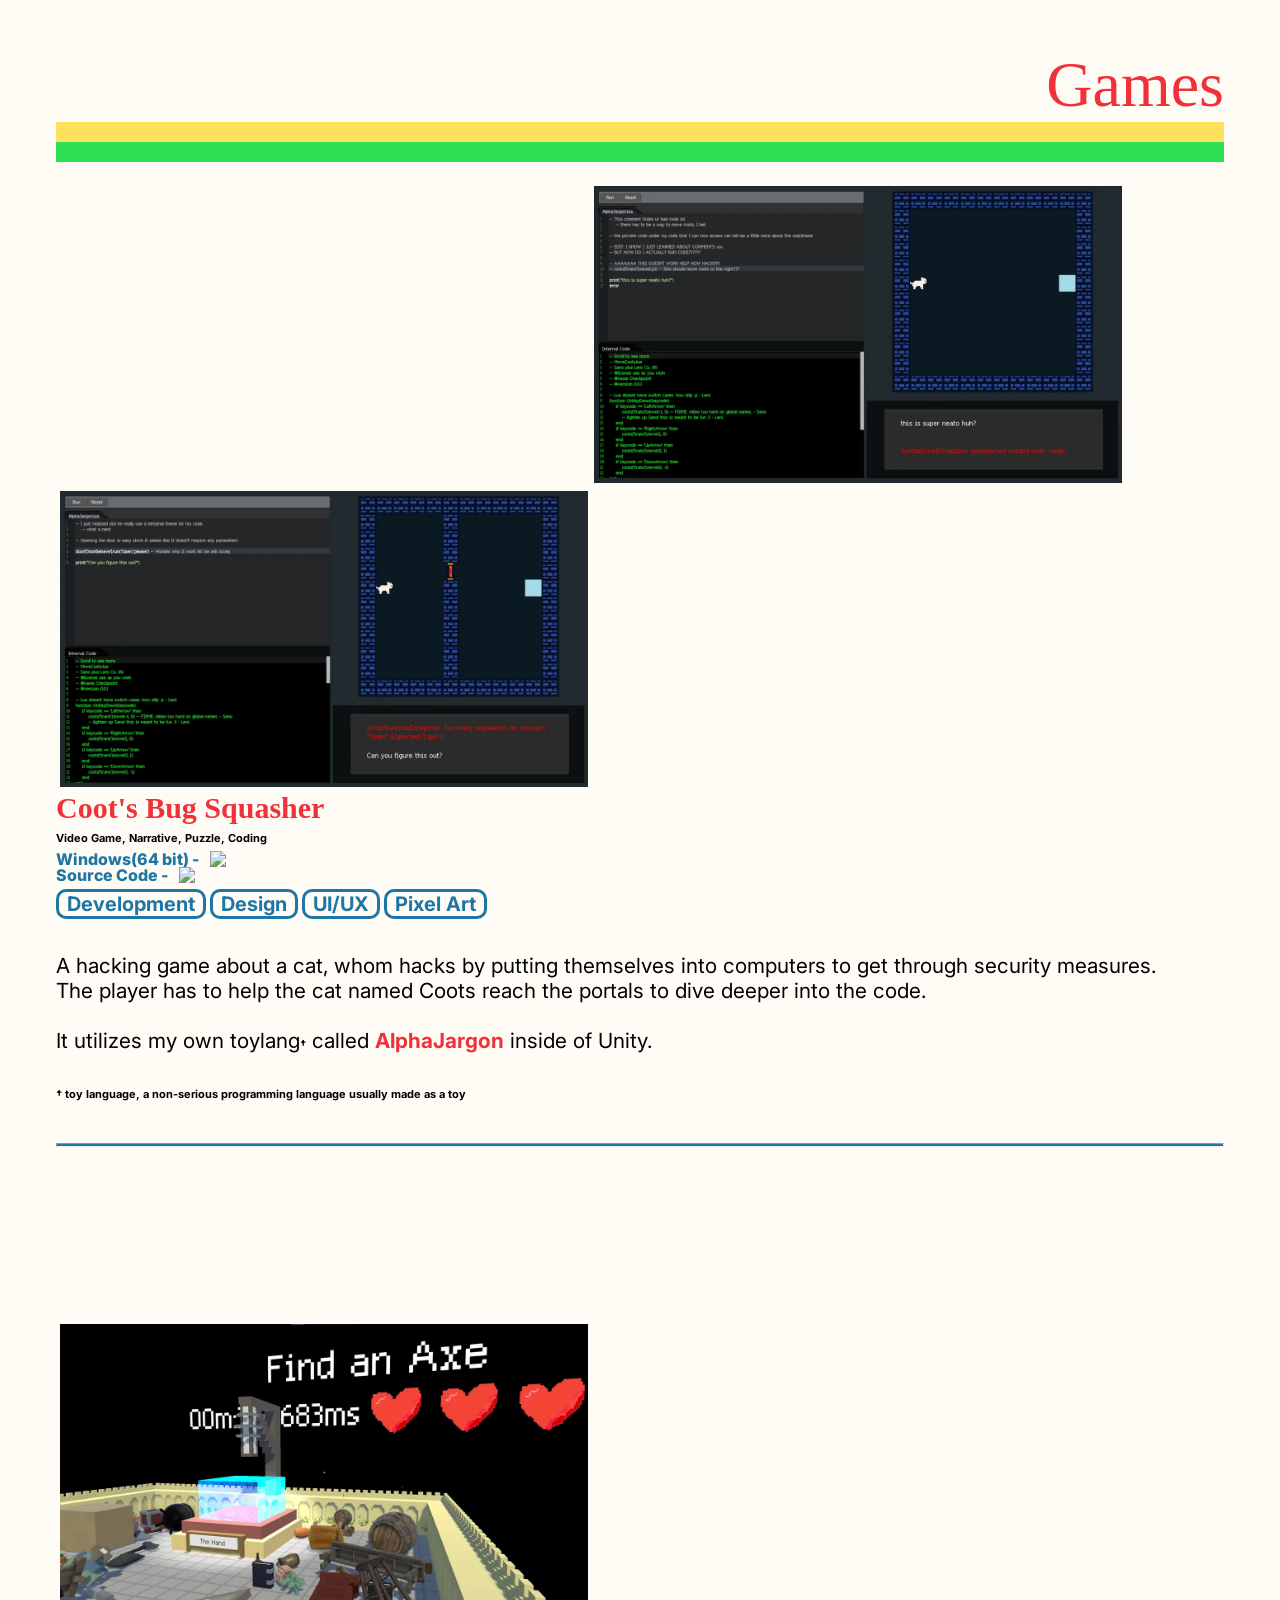
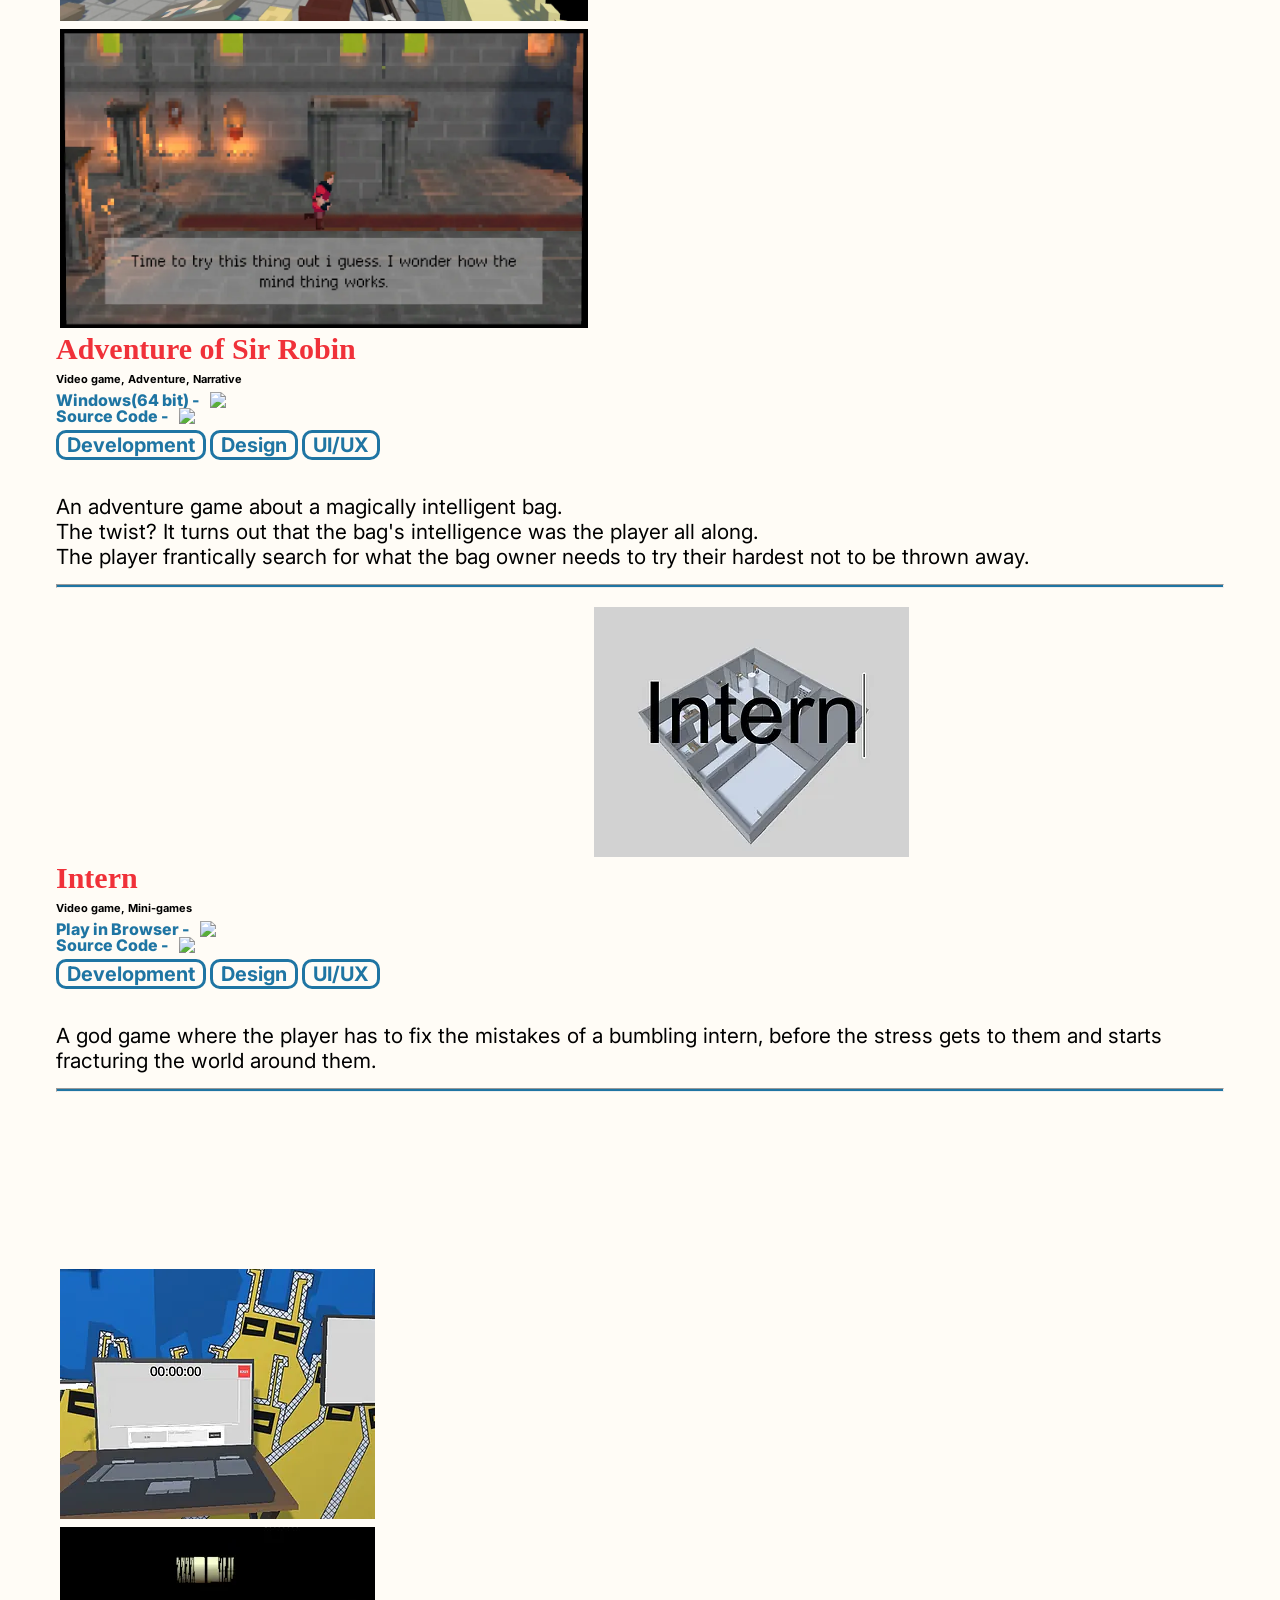
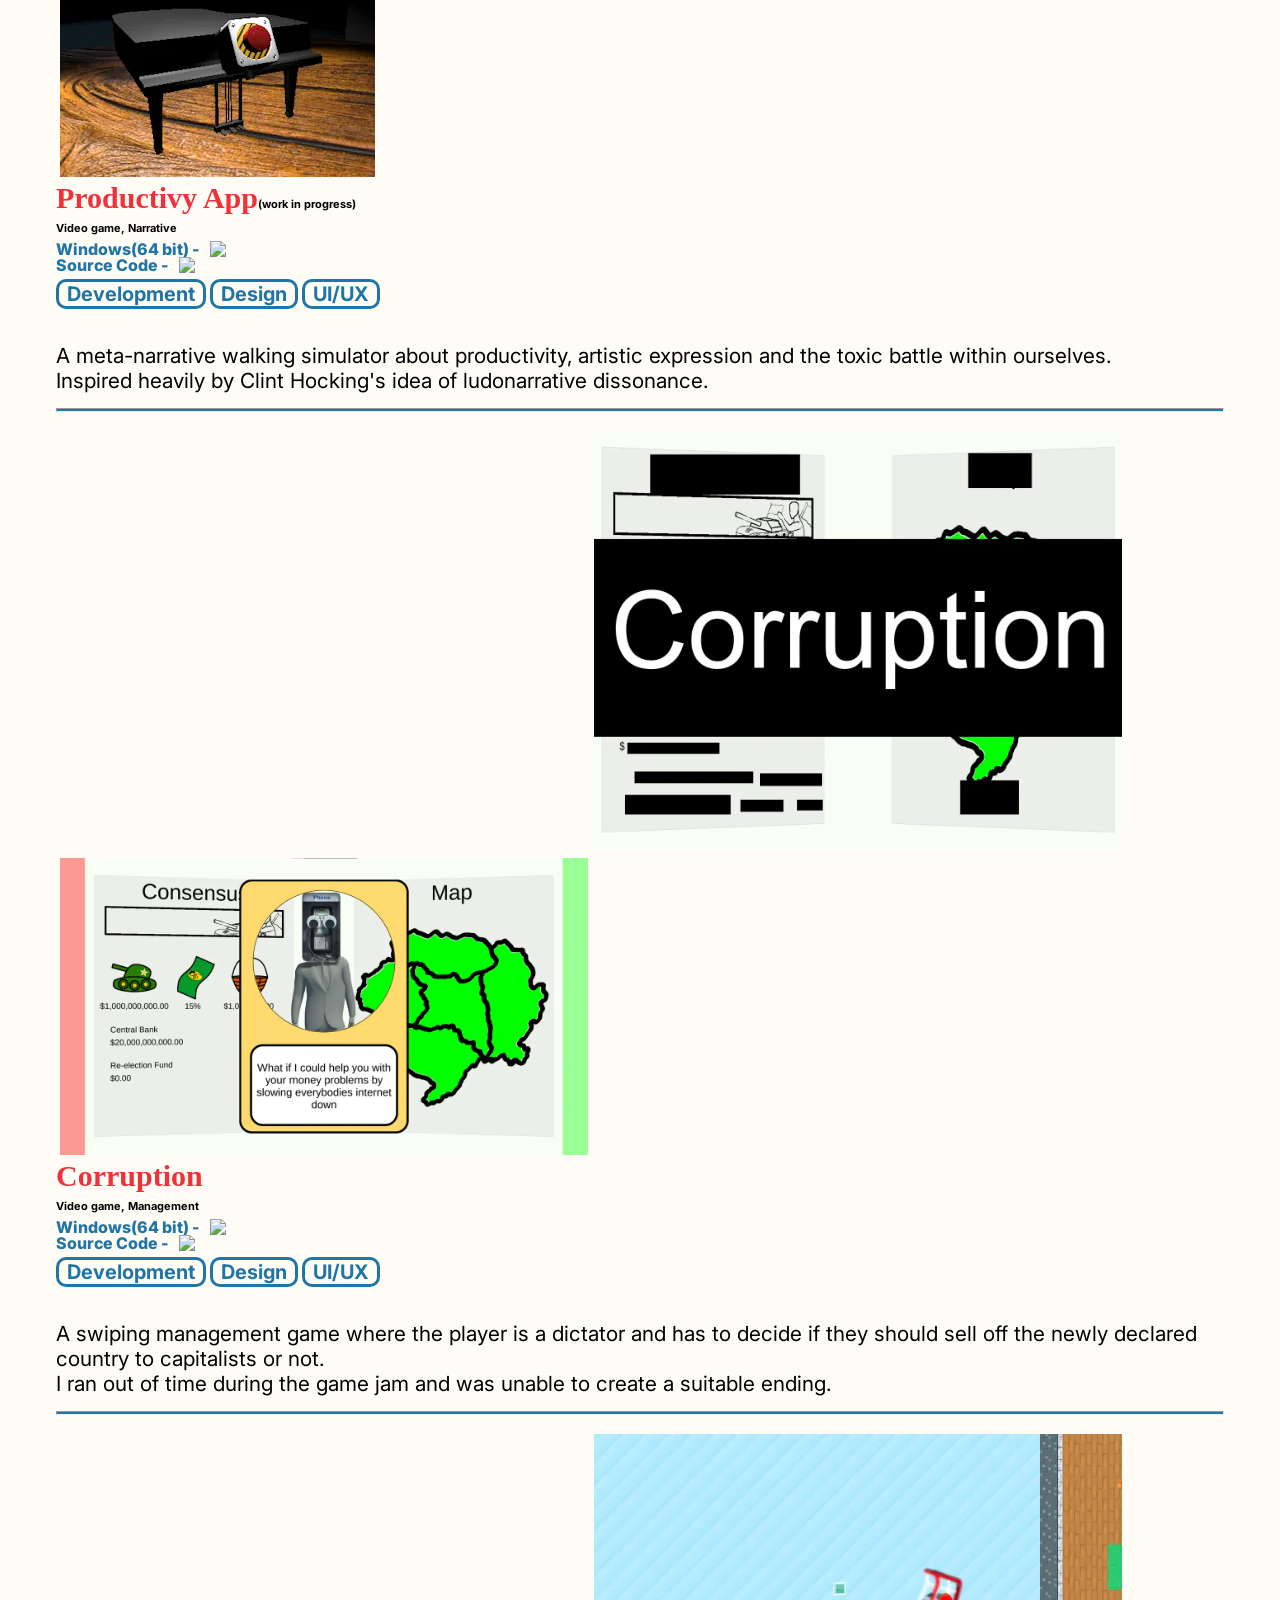
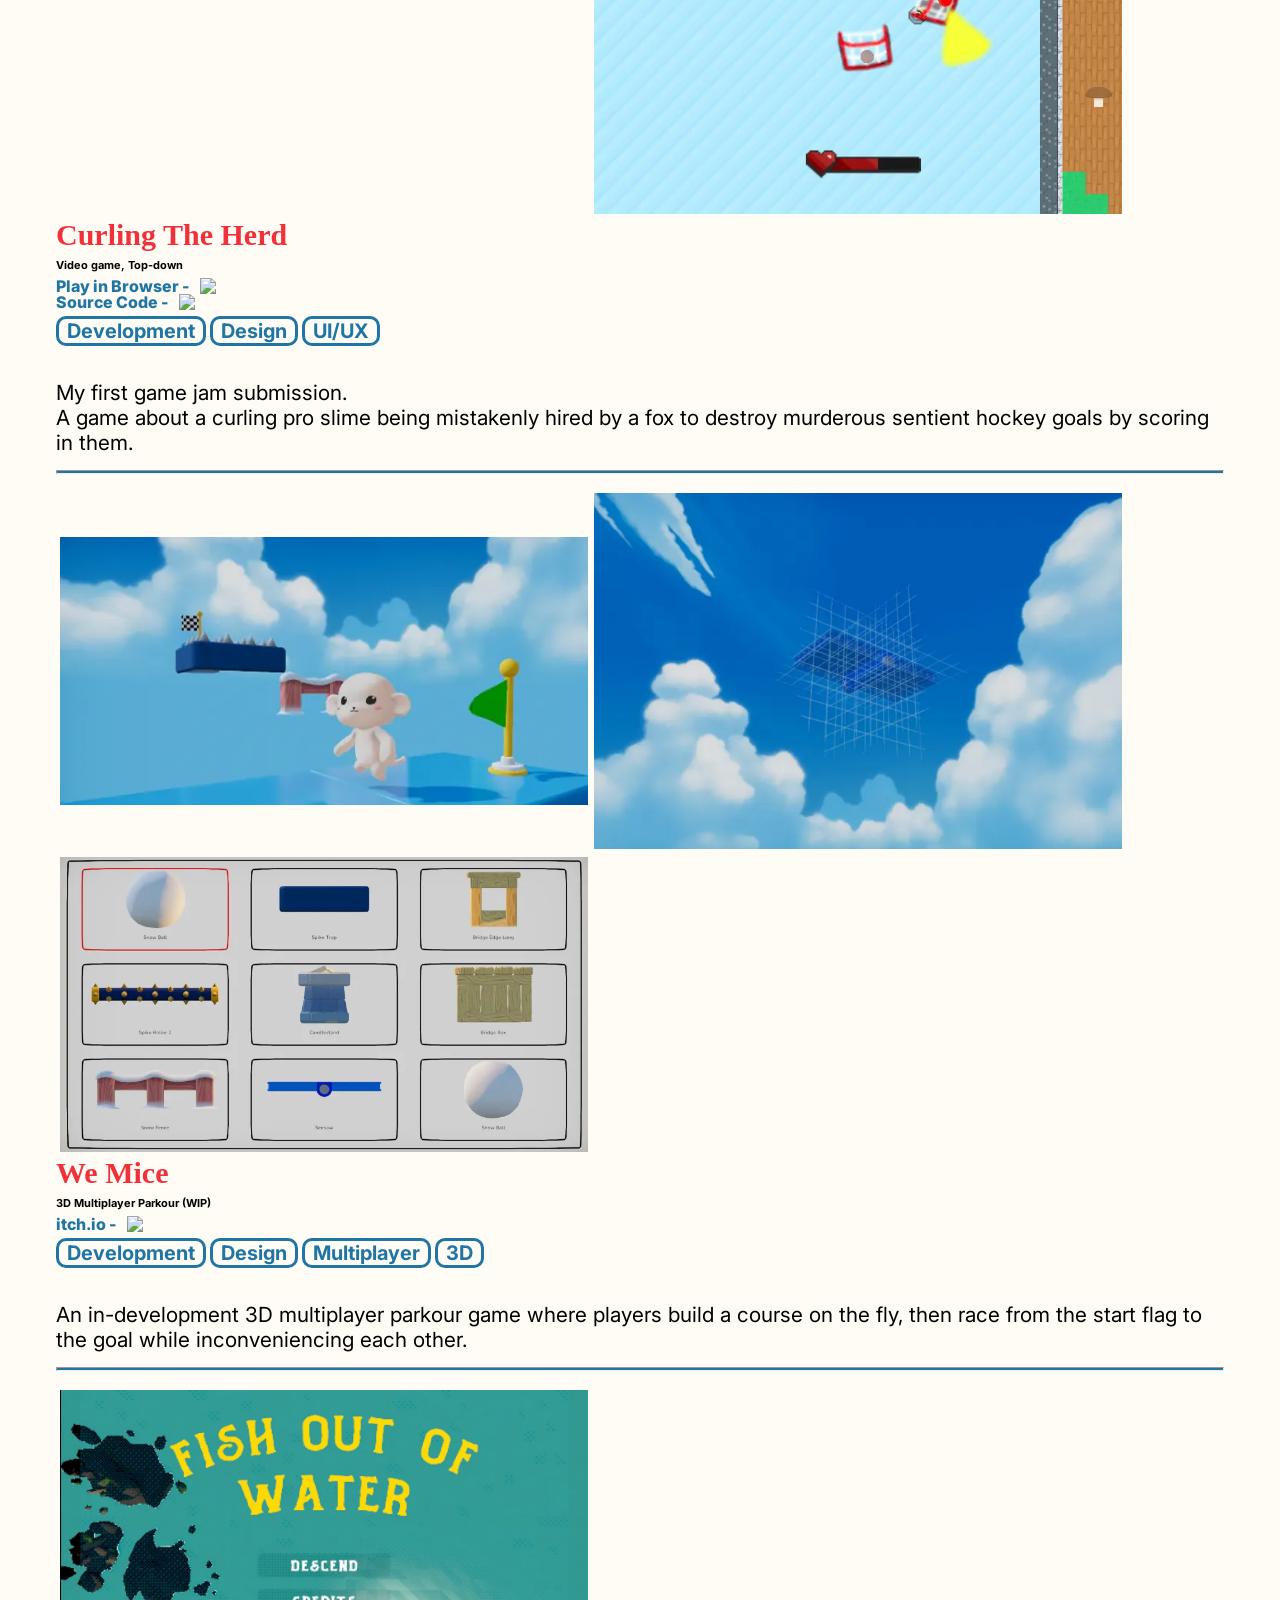
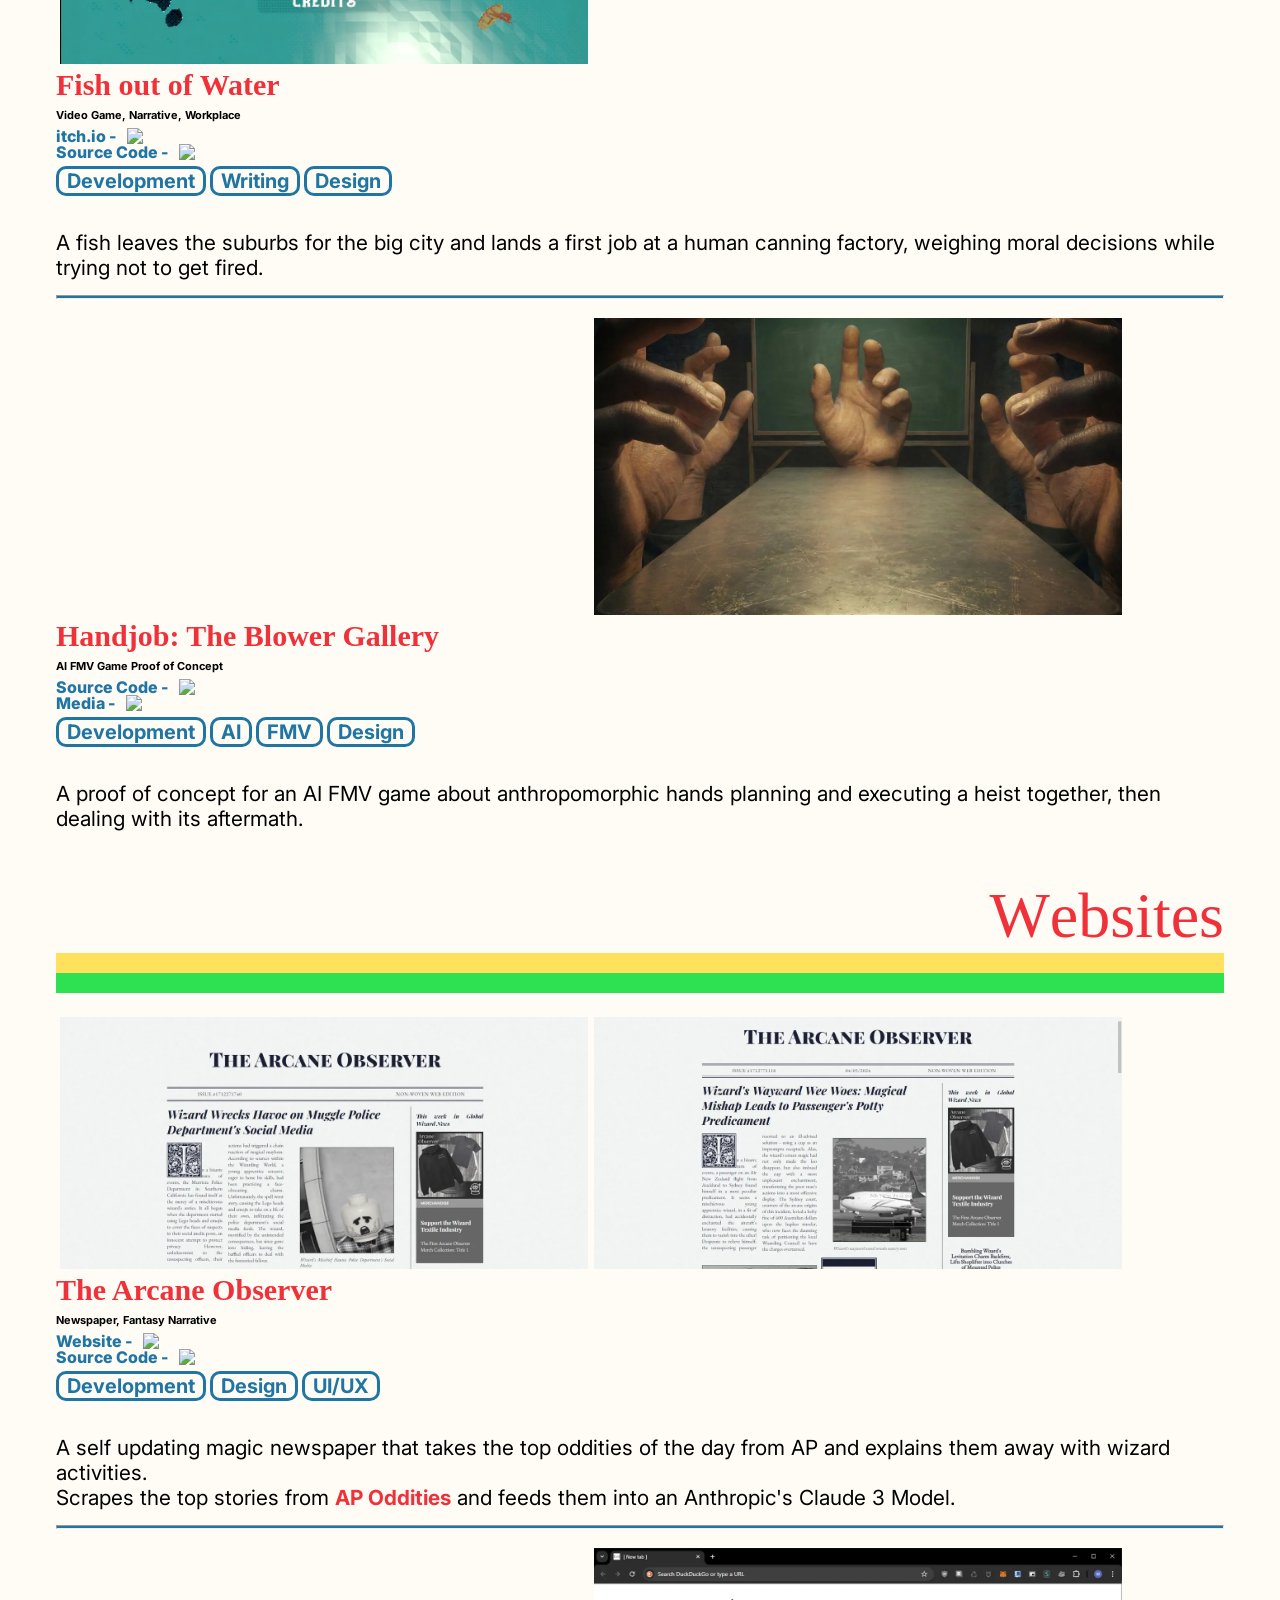
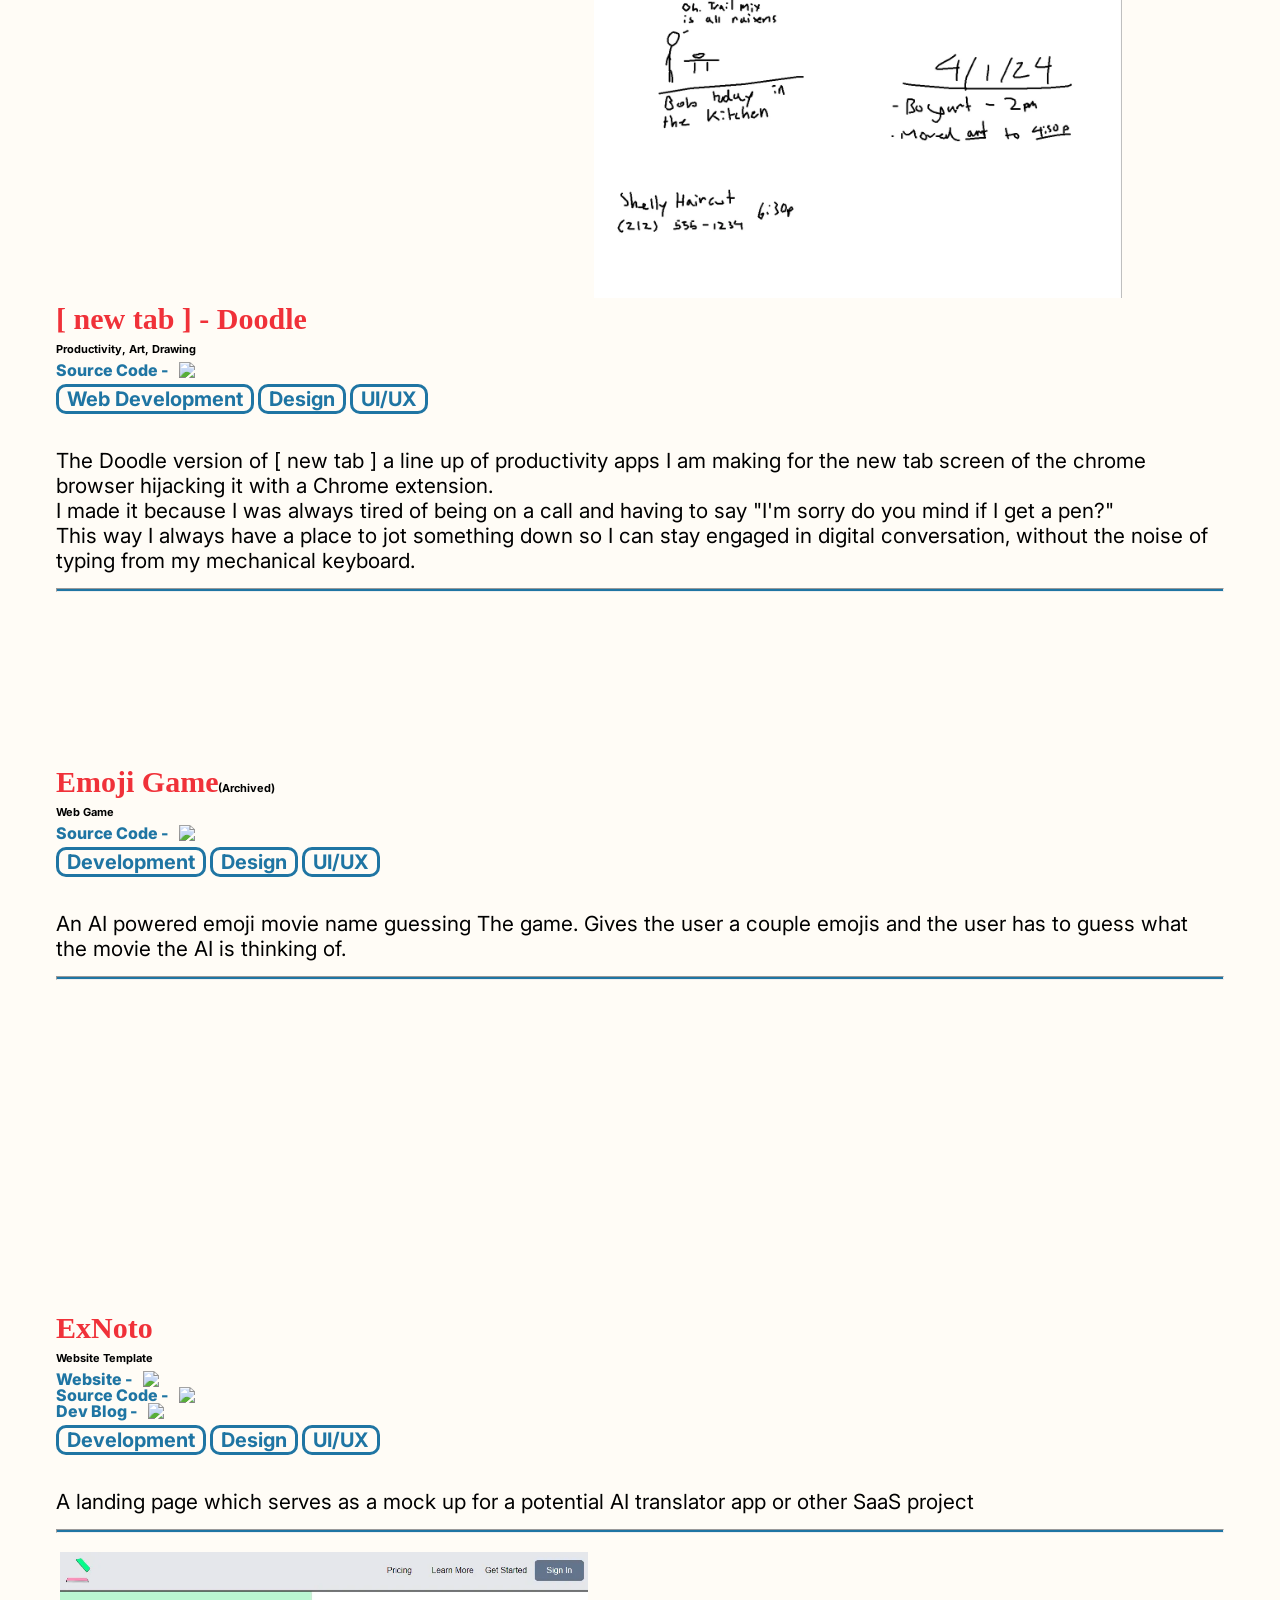
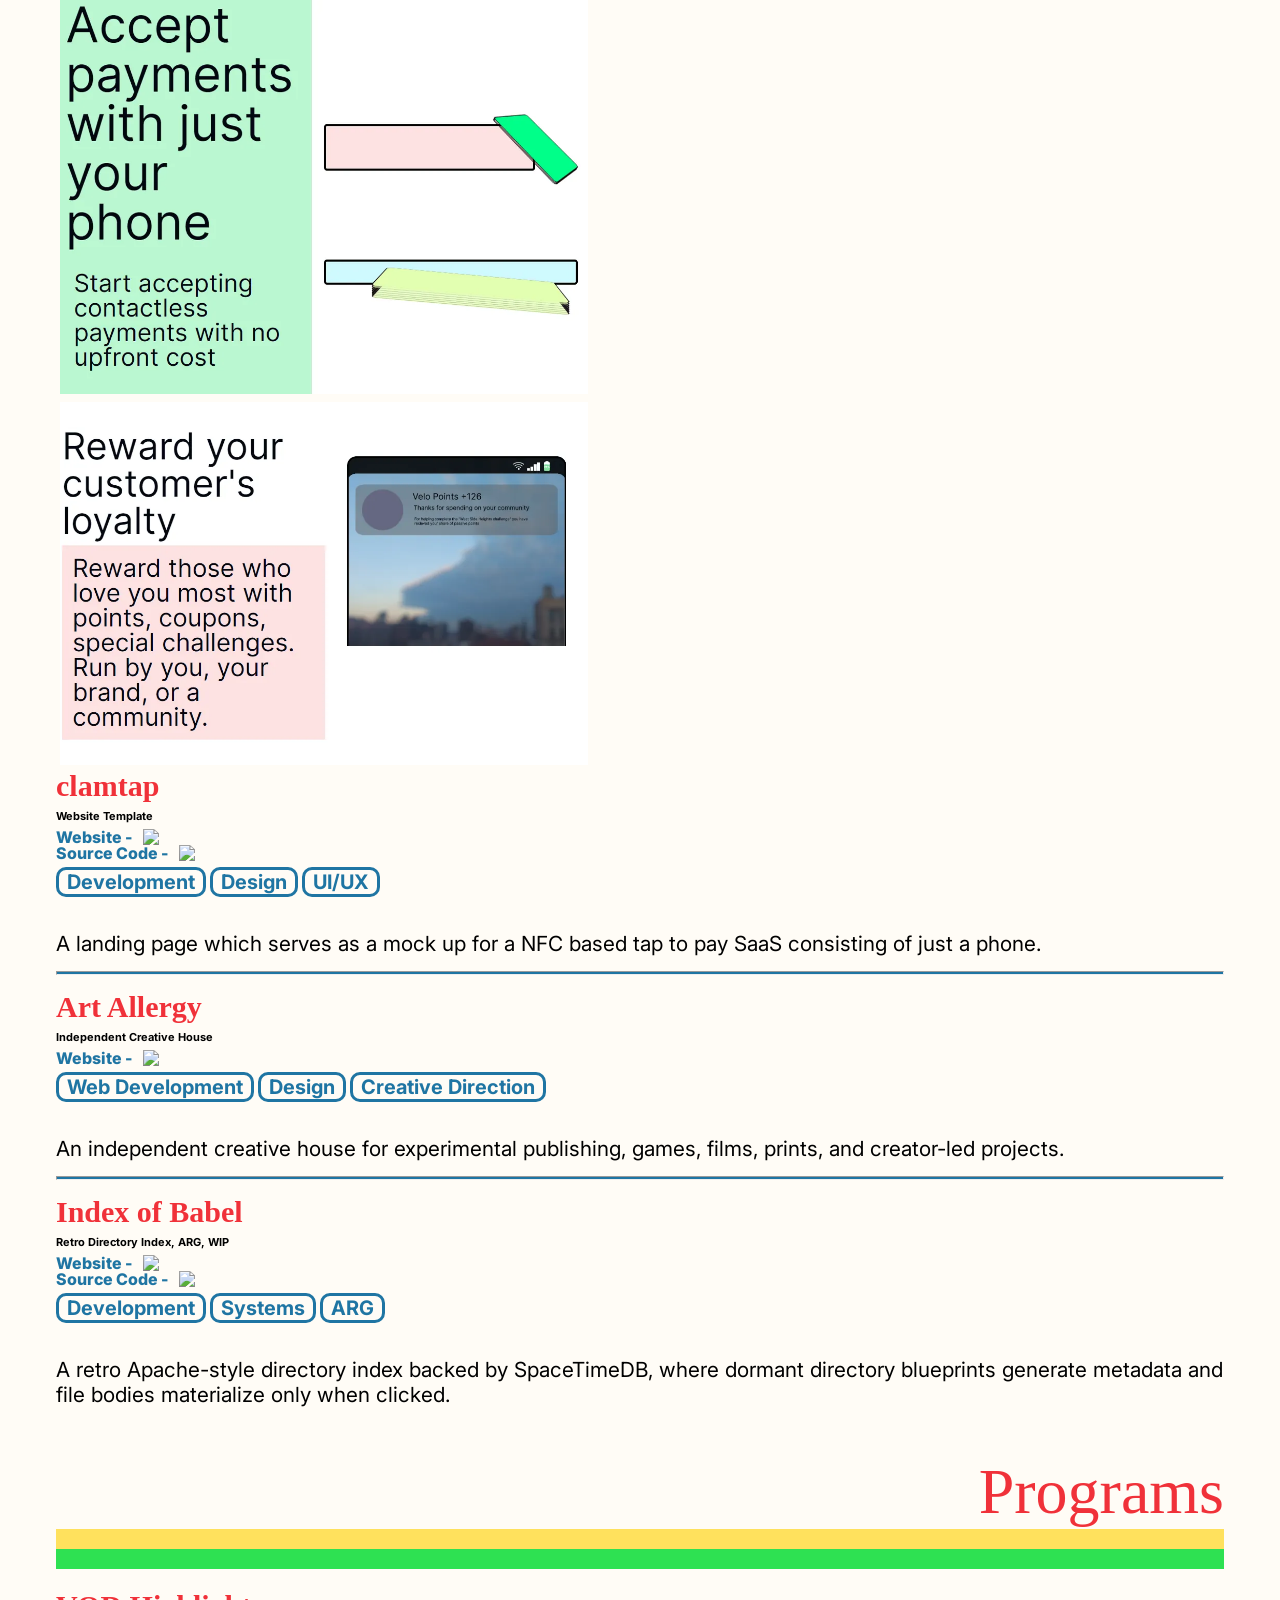
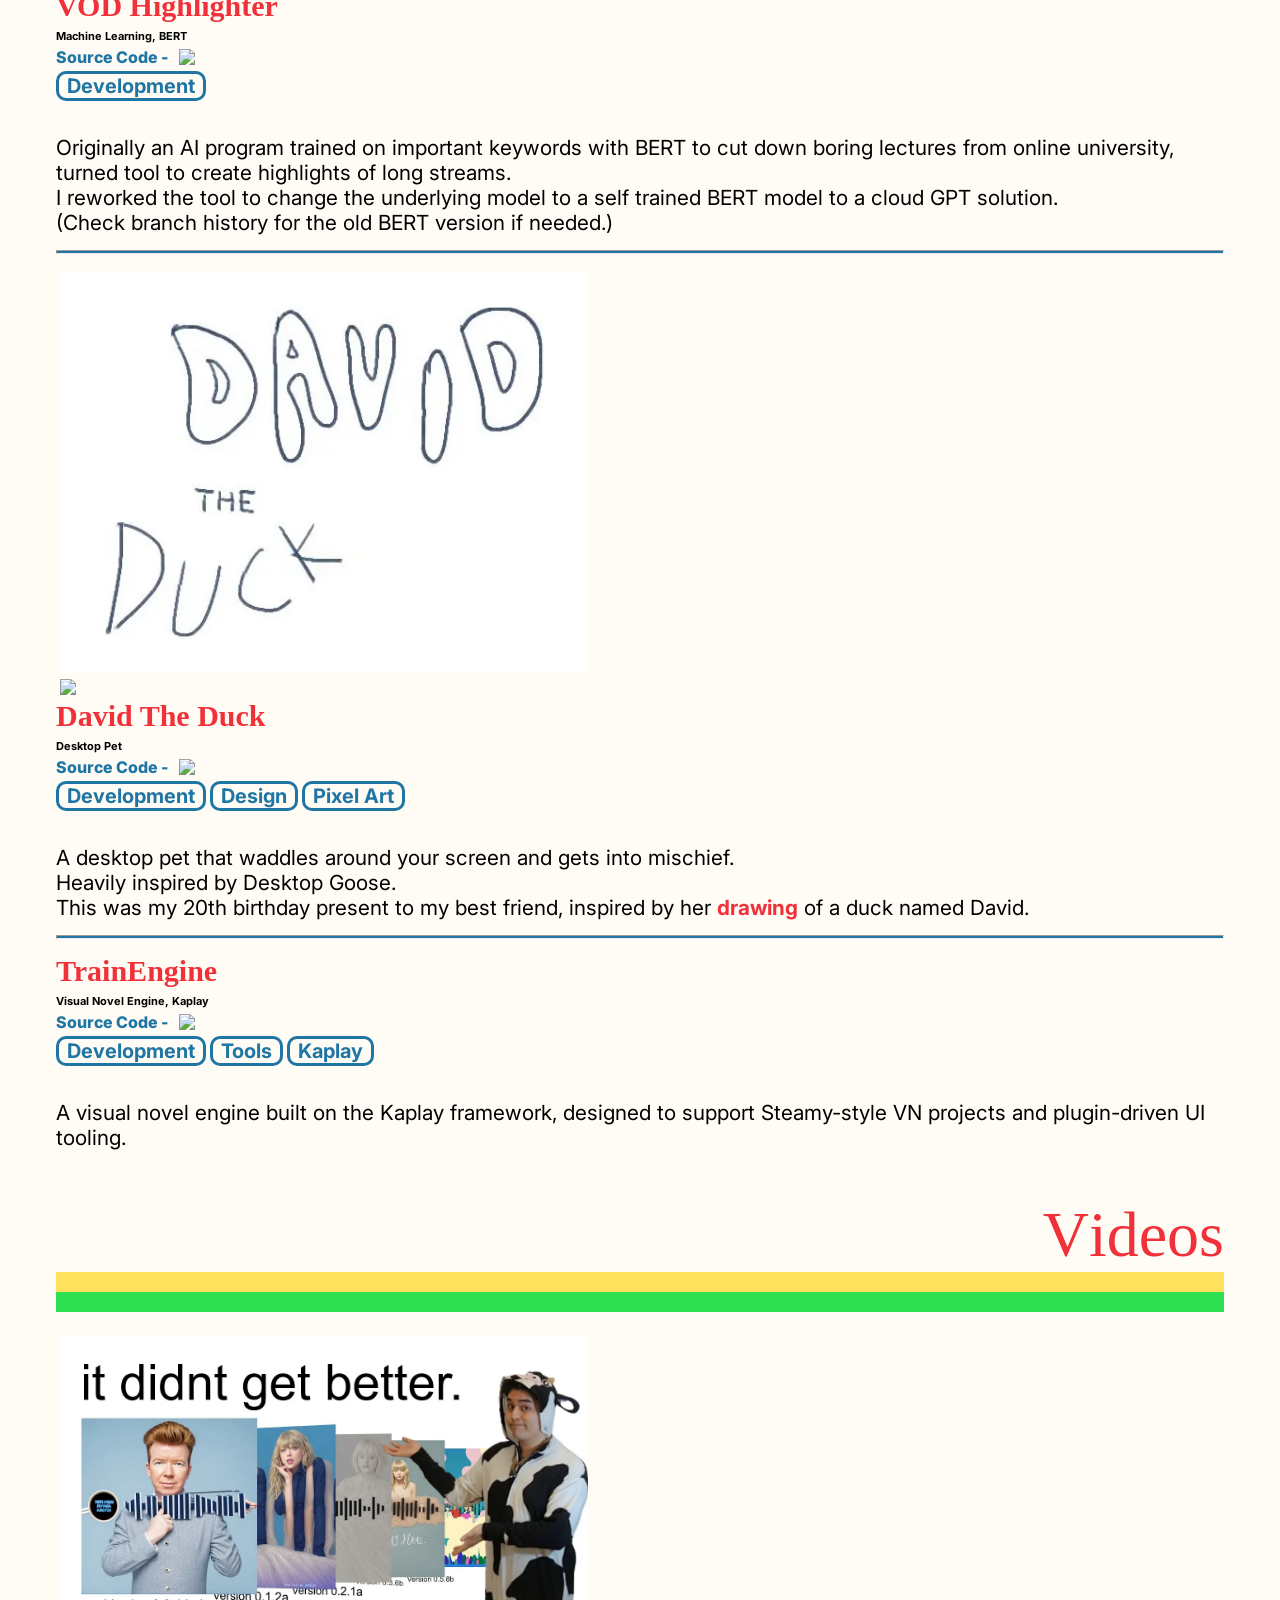
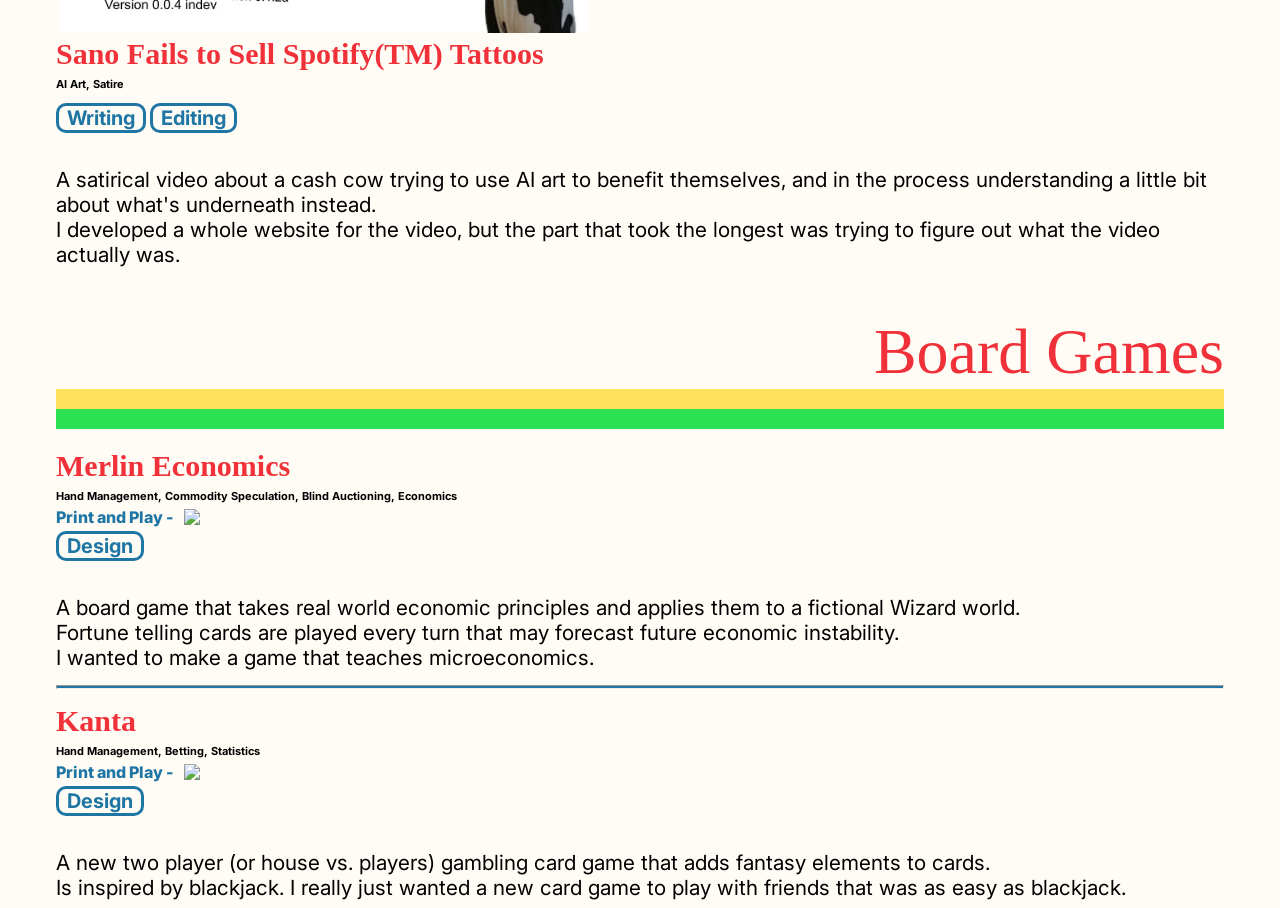
==== commit 34a52b85: "adding images, compressing video, fixed decals" ====
--- a/modern/index.html
+++ b/modern/index.html
@@ -27,8 +27,8 @@
                             <video autoPlay loop muted playsinline>
                                 <source src="../video/coots.mp4" type="video/mp4" />
                             </video>
-                            <img src="https://img.itch.zone/aW1hZ2UvMTk0NDA5NS8xNTMxMjI5OS5wbmc=/original/yoWHzX.png"/>
-                            <img src="https://img.itch.zone/aW1hZ2UvMTk0NDA5NS8xNTMxMjI5OC5wbmc=/original/zTHk4q.png"/>
+                            <img src="../img/coots-1.webp"/>
+                            <img src="../img/coots-2.webp"/>
                         </div>
                         <div class="project-title project-a-tag">Coot's Bug Squasher</div>
                     </a>
@@ -66,8 +66,8 @@
                             <video autoPlay loop muted playsinline>
                                 <source src="../video/sirrobin.mp4" type="video/mp4" />
                             </video>
-                            <img src="https://img.itch.zone/aW1hZ2UvMjE2MDc5Ny8xMjczMjcxMS5wbmc=/original/dPcIrV.png"/>
-                            <img src="https://img.itch.zone/aW1hZ2UvMjE2MDc5Ny8xMjczMjcyMy5wbmc=/original/uNqqen.png"/>
+                            <img src="../img/sir-robin-1.webp"/>
+                            <img src="../img/sir-robin-2.webp"/>
                         </div>
                         <div class="project-title project-a-tag">Adventure of Sir Robin</div>
                     </a>
@@ -100,7 +100,7 @@
                             <video autoPlay loop muted playsinline>
                                 <source src="../video/intern.mp4" type="video/mp4" />
                             </video>
-                            <img src="https://img.itch.zone/aW1nLzEyODQ4NzgyLnBuZw==/315x250%23c/%2F7KLj3.png"/>
+                            <img src="../img/intern-1.webp"/>
                         </div>
                         <div class="project-title project-a-tag">Intern</div>
                     </a>
@@ -131,8 +131,8 @@
                             <video autoPlay loop muted playsinline>
                                 <source src="../video/productivity.mp4" type="video/mp4" />
                             </video>
-                            <img src="https://img.itch.zone/aW1nLzE1NTcwNzUyLnBuZw==/315x250%23c/EgGZ9u.png"/>
-                            <img src="../img/piano.png"/>
+                            <img src="../img/productivity-1.webp"/>
+                            <img src="../img/piano.webp"/>
                         </div>
                         <div class="project-title project-a-tag">Productivy App</div><div class="project-subtitle">(work in progress)</div>
                     </a>
@@ -164,8 +164,8 @@
                             <video autoPlay loop muted playsinline>
                                 <source src="../video/corruption.mp4" type="video/mp4" />
                             </video>
-                            <img src="https://img.itch.zone/aW1nLzEyODkzNDAzLnBuZw==/original/9m0xOZ.png"/>
-                            <img src="https://img.itch.zone/aW1hZ2UvMjE4MzU0MC8xNTY0ODI5MS5wbmc=/original/2t8Kat.png"/>
+                            <img src="../img/corruption-1.webp"/>
+                            <img src="../img/corruption-2.webp"/>
                         </div>
                         <div class="project-title project-a-tag">Corruption</div>
                     </a>
@@ -197,7 +197,7 @@
                             <video autoPlay loop muted playsinline>
                                 <source src="../video/curling.mp4" type="video/mp4" />
                             </video>
-                            <img src="https://img.itch.zone/aW1hZ2UvMTI3MzMwMS8xNTY0ODMzNi5wbmc=/original/W%2BKzn9.png"/>
+                            <img src="../img/curling-1.webp"/>
                         </div>
                         <div class="project-title project-a-tag">Curling The Herd</div>
                     </a>
@@ -226,9 +226,9 @@
                 <div class="project-container">
                     <a href="https://sanokei.itch.io/we-mice" target="_blank">
                         <div class="project-img-container">
-                            <img src="https://img.itch.zone/aW1hZ2UvNDY0NzExNC8yNzY5NzIyOS5wbmc=/original/KXO1D2.png"/>
-                            <img src="https://img.itch.zone/aW1hZ2UvNDY0NzExNC8yNzY5NzMzMy5wbmc=/original/%2Fciphn.png"/>
-                            <img src="https://img.itch.zone/aW1hZ2UvNDY0NzExNC8yNzY5NzMzNC5wbmc=/original/jyCLWH.png"/>
+                            <img src="../img/we-mice-1.webp"/>
+                            <img src="../img/we-mice-2.webp"/>
+                            <img src="../img/we-mice-3.webp"/>
                         </div>
                         <div class="project-title project-a-tag">We Mice</div>
                     </a>
@@ -253,7 +253,7 @@
                 <div class="project-container">
                     <a href="https://sanokei.itch.io/fish-out-of-water" target="_blank">
                         <div class="project-img-container">
-                            <img src="https://img.itch.zone/aW1nLzE5MDcxODU4LnBuZw==/original/BvpEq%2F.png"/>
+                            <img src="../img/fish-out-of-water.webp"/>
                         </div>
                         <div class="project-title project-a-tag">Fish out of Water</div>
                     </a>
@@ -282,9 +282,9 @@
                     <a href="https://github.com/Sanokei/Handjob-The-Blower-Gallery" target="_blank">
                         <div class="project-img-container">
                             <video autoPlay loop muted playsinline>
-                                <source src="https://raw.githubusercontent.com/Sanokei/Handjob-The-Blower-Gallery/main/Assets/Art/Intro/Truck.mov" type="video/quicktime" />
-                            </video>
-                            <img src="https://raw.githubusercontent.com/Sanokei/Handjob-The-Blower-Gallery/main/Assets/Art/Intro/_Table.png"/>
+                                <source src="../img/handjob-truck.mp4" type="video/mp4" />
+                            </video>
+                            <img src="../img/handjob-table.webp"/>
                         </div>
                         <div class="project-title project-a-tag">Handjob: The Blower Gallery</div>
                     </a>
@@ -319,8 +319,8 @@
                 <div class="project-container">
                     <a href="https://arcaneobserver.com/" target="_blank">
                         <div class="project-img-container">
-                            <img src="../img/4-1-24_ArcaneObserver.png"/>
-                            <img src="../img/4-5-24_ArcaneObserver.png"/>
+                            <img src="../img/4-1-24_ArcaneObserver.webp"/>
+                            <img src="../img/4-5-24_ArcaneObserver.webp"/>
                         </div>
                         <div class="project-title project-a-tag">The Arcane Observer</div>
                     </a>
@@ -352,7 +352,7 @@
                             <video autoPlay loop muted playsinline>
                                 <source src="../video/doodle.mp4" type="video/mp4" />
                             </video>
-                            <img src="../img/doodle.png"/>
+                            <img src="../img/doodle.webp"/>
                         </div>
                         <div class="project-title project-a-tag">[ new tab ] - Doodle</div>
                     </a>
@@ -378,7 +378,9 @@
                 <div class="project-container">
                     <a href="https://github.com/Sanokei/Emoji-Game" target="_blank">
                         <div class="project-img-container">
-                            <img src="../img/emoji-game.gif"/>
+                            <video autoPlay loop muted playsinline>
+                                <source src="../img/emoji-game.mp4" type="video/mp4" />
+                            </video>
                         </div>
                         <div class="project-title project-a-tag">Emoji Game</div><div class="project-subtitle">(Archived)</div>
                     </a>
@@ -402,8 +404,12 @@
                 <div class="project-container">
                     <a href="https://sanokei.github.io/ExNoto/" target="_blank">
                         <div class="project-img-container">
-                            <img src="https://camo.githubusercontent.com/9115e5041cf4d477c7d803f0e3395b59223456601939dbba0cd193e45524ade4/68747470733a2f2f66696c65732e636174626f782e6d6f652f6675747430612e676966"/>
-                            <img src="https://camo.githubusercontent.com/6ee54c835789b7dca22a5ed9ce787ef351b9cffe37272b9c5df3b0504f62bd67/68747470733a2f2f66696c65732e636174626f782e6d6f652f7272353536652e676966"/>
+                            <video autoPlay loop muted playsinline>
+                                <source src="../img/exnoto-1.mp4" type="video/mp4" />
+                            </video>
+                            <video autoPlay loop muted playsinline>
+                                <source src="../img/exnoto-2.mp4" type="video/mp4" />
+                            </video>
                         </div>
                         <div class="project-title project-a-tag">ExNoto</div>
                     </a>
@@ -435,8 +441,8 @@
                 <div class="project-container">
                     <a href="https://sanokei.github.io/clamtap/" target="_blank">
                         <div class="project-img-container">
-                            <img src="../img/clamtap1.png"/>
-                            <img src="../img/clamtap2.png"/>
+                            <img src="../img/clamtap1.webp"/>
+                            <img src="../img/clamtap2.webp"/>
                         </div>
                         <div class="project-title project-a-tag">clamtap</div>
                     </a>
@@ -539,7 +545,7 @@
                 <div class="project-container">
                     <a href="https://github.com/Sanokei/David-The-Duck" target="_blank">
                         <div class="project-img-container">
-                            <img src="https://github.com/Sanokei/David-The-Duck/raw/main/resources/images/david_the_duck_logo.jpg"/>
+                            <img src="../img/david-the-duck-logo.webp"/>
                             <img src="../img/GifODavid.gif"/>
                         </div>
                         <div class="project-title project-a-tag">David The Duck</div>
@@ -593,7 +599,7 @@
                 <div class="project-container">
                     <a href="https://www.youtube.com/watch?v=WK5pHoAeL6Y" target="_blank">
                         <div class="project-img-container">
-                            <img src="../img/thumbnail.jpg"/>
+                            <img src="../img/thumbnail.webp"/>
                         </div>
                         <div class="project-title project-a-tag">Sano Fails to Sell Spotify(TM) Tattoos</div>
                     </a>
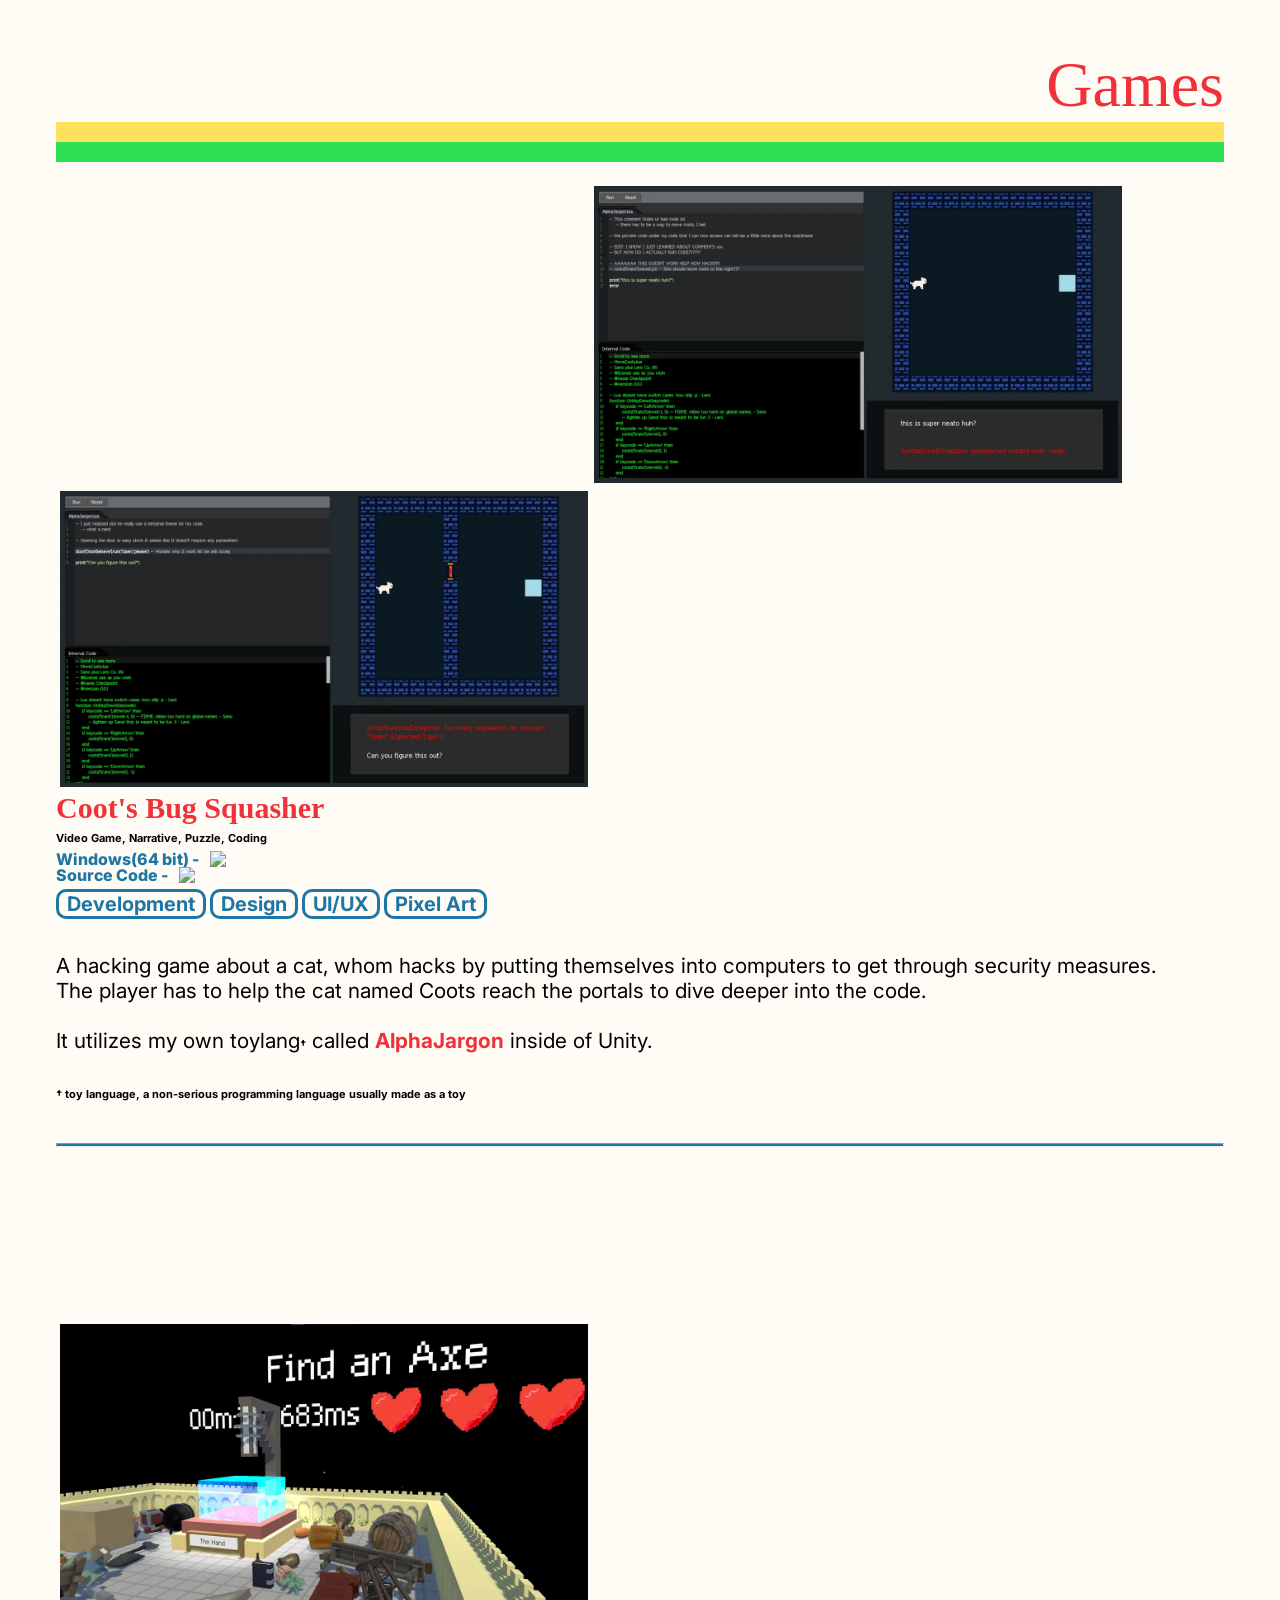
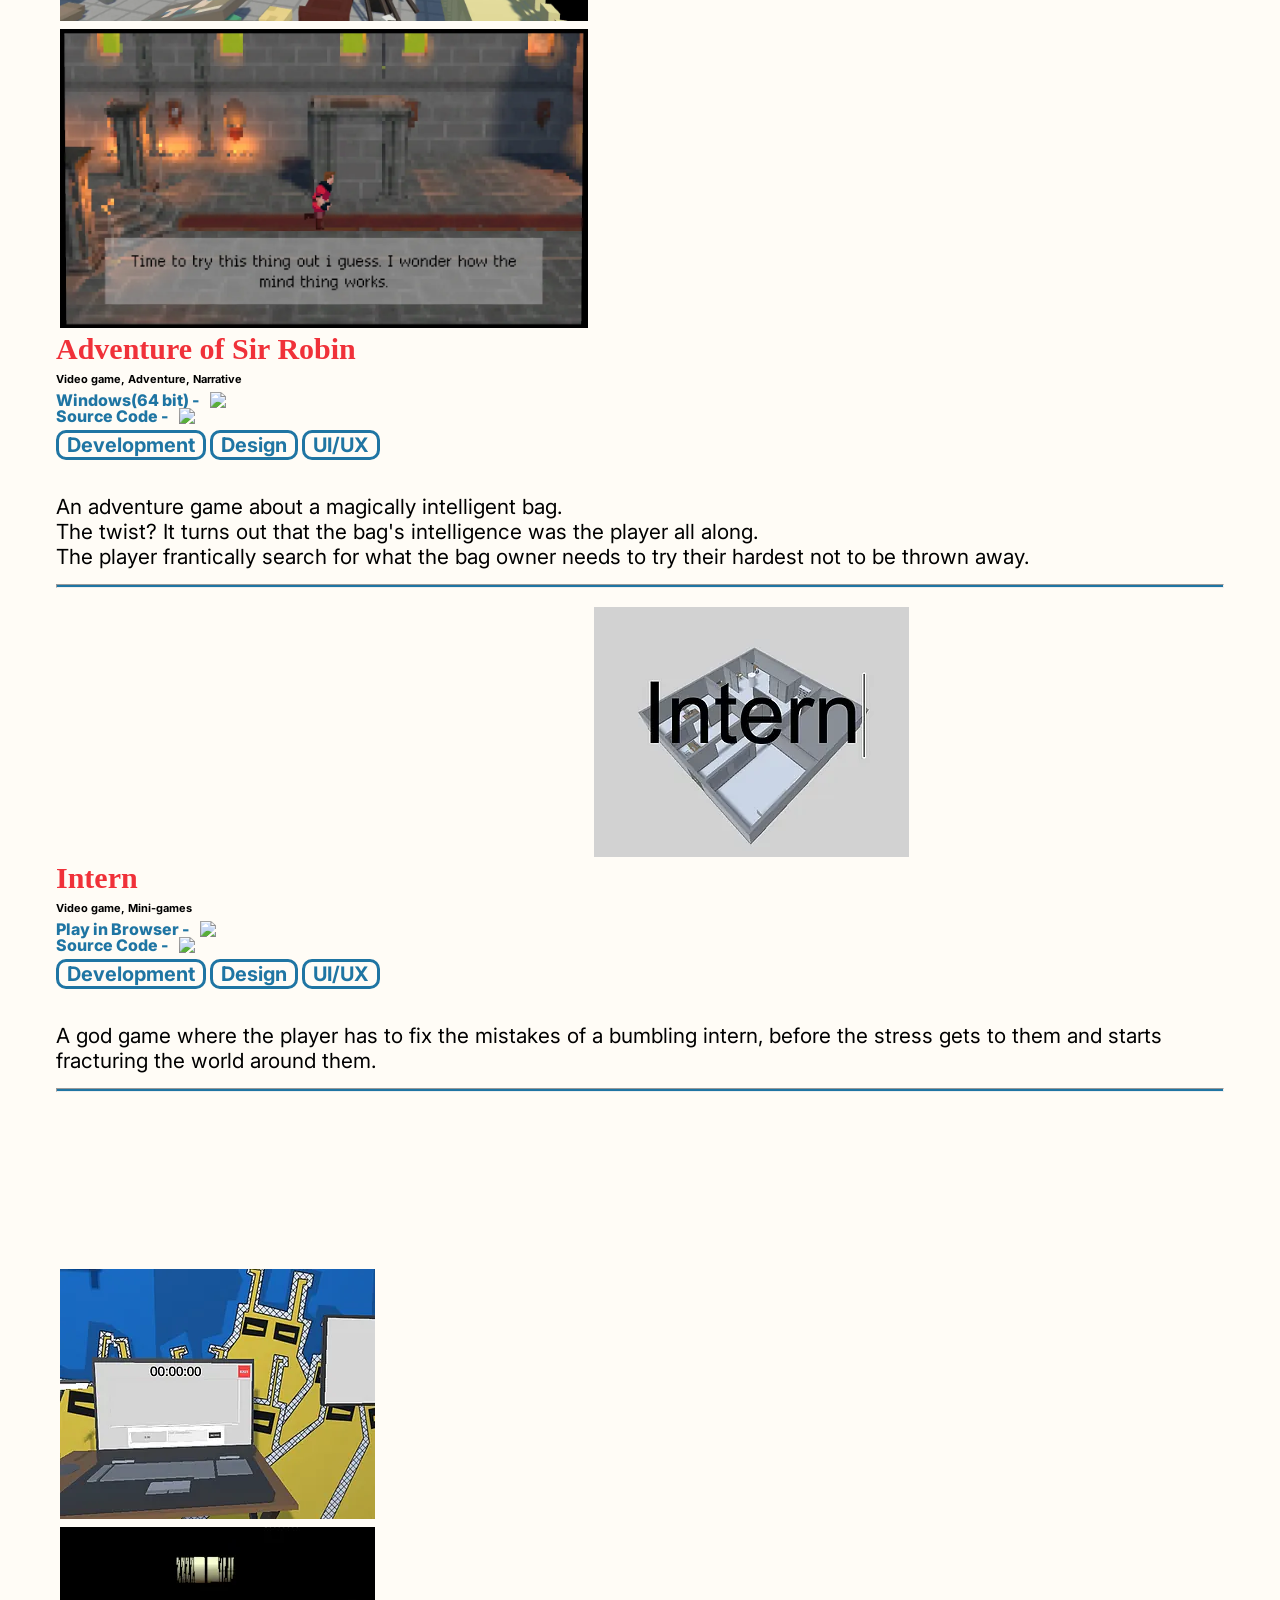
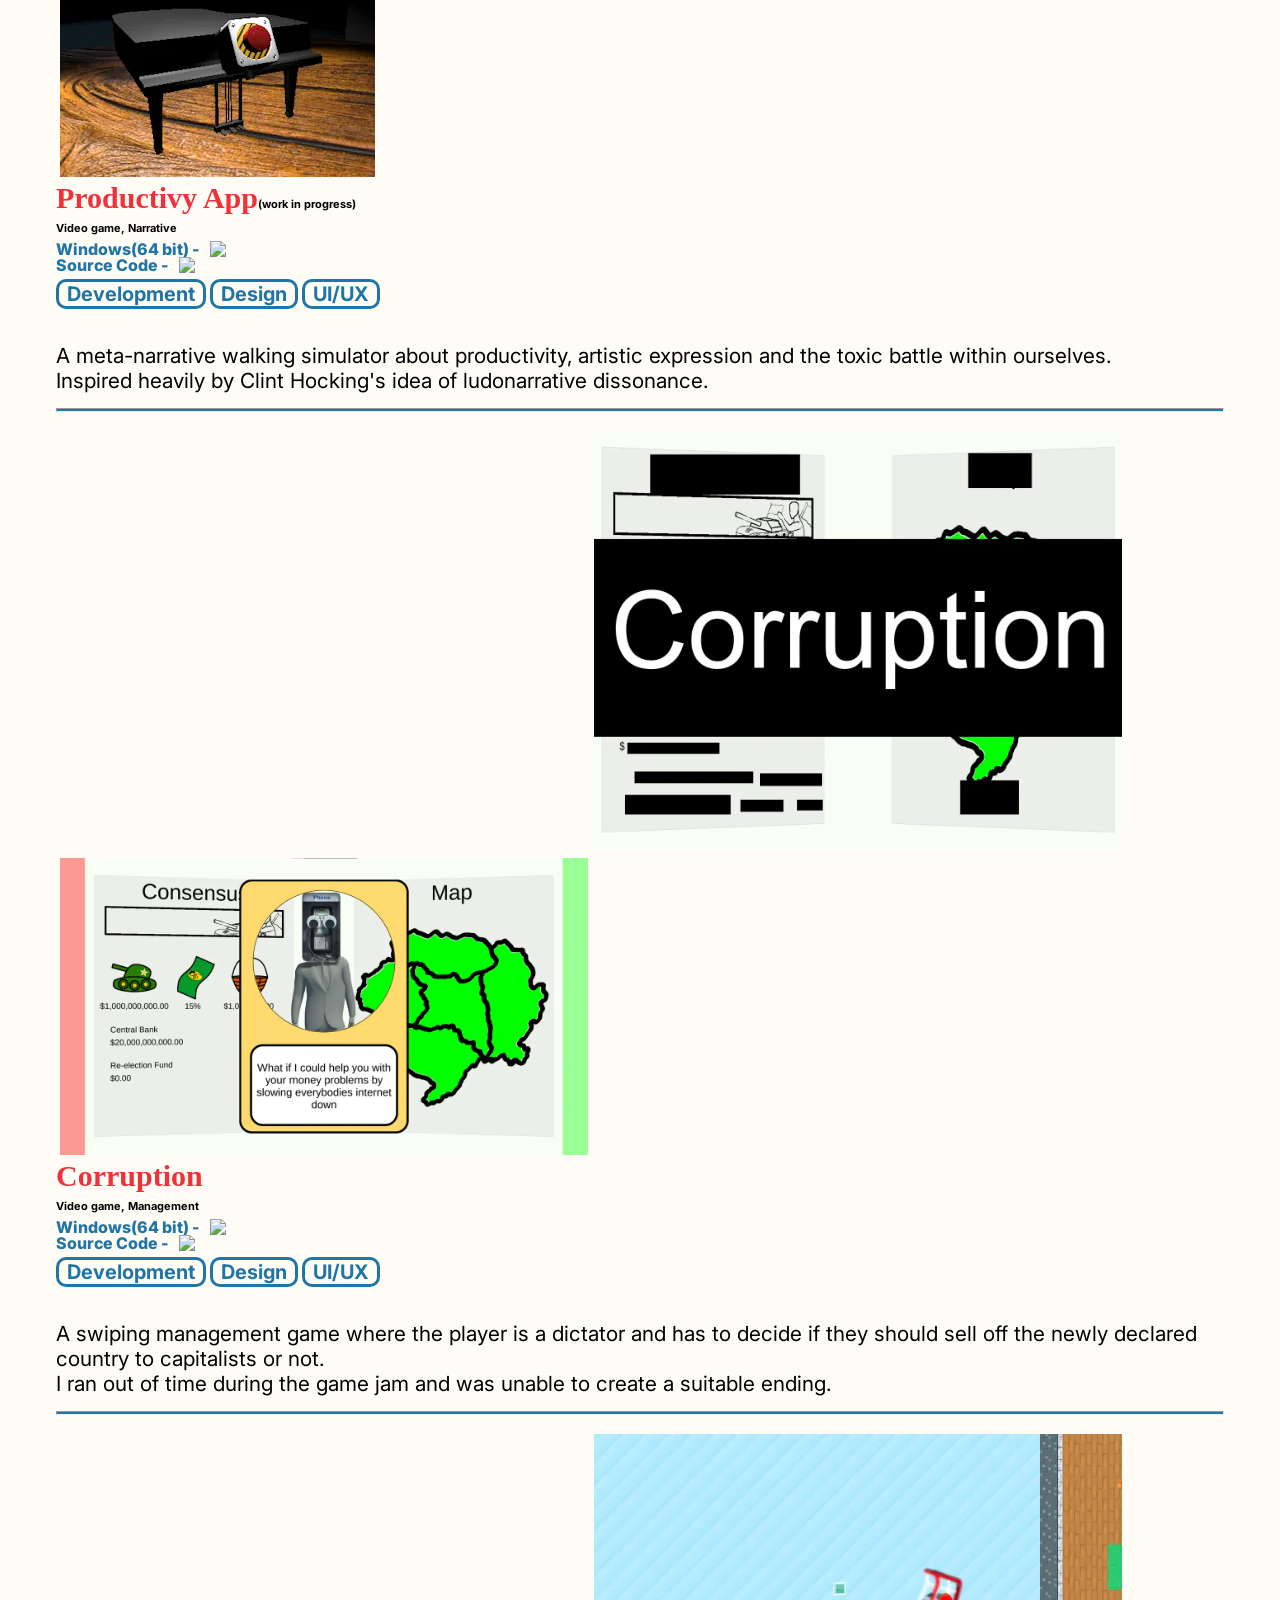
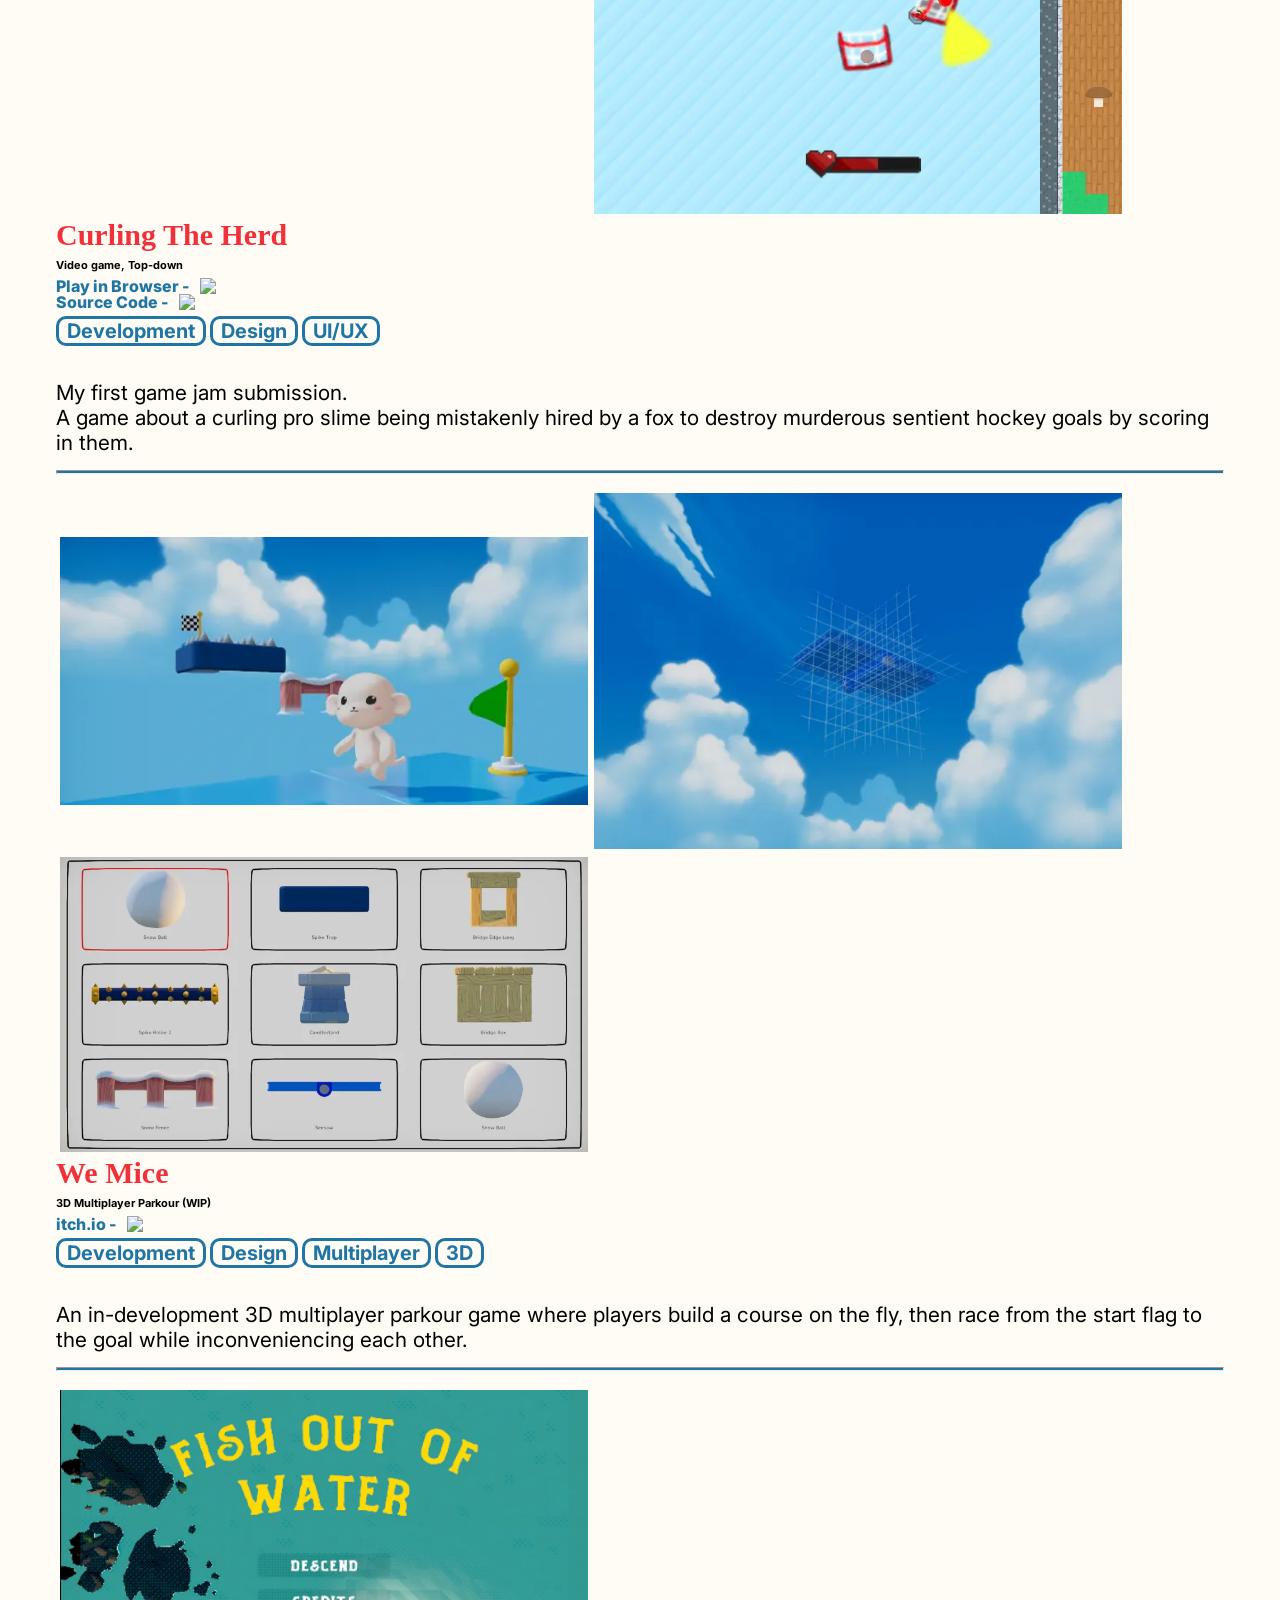
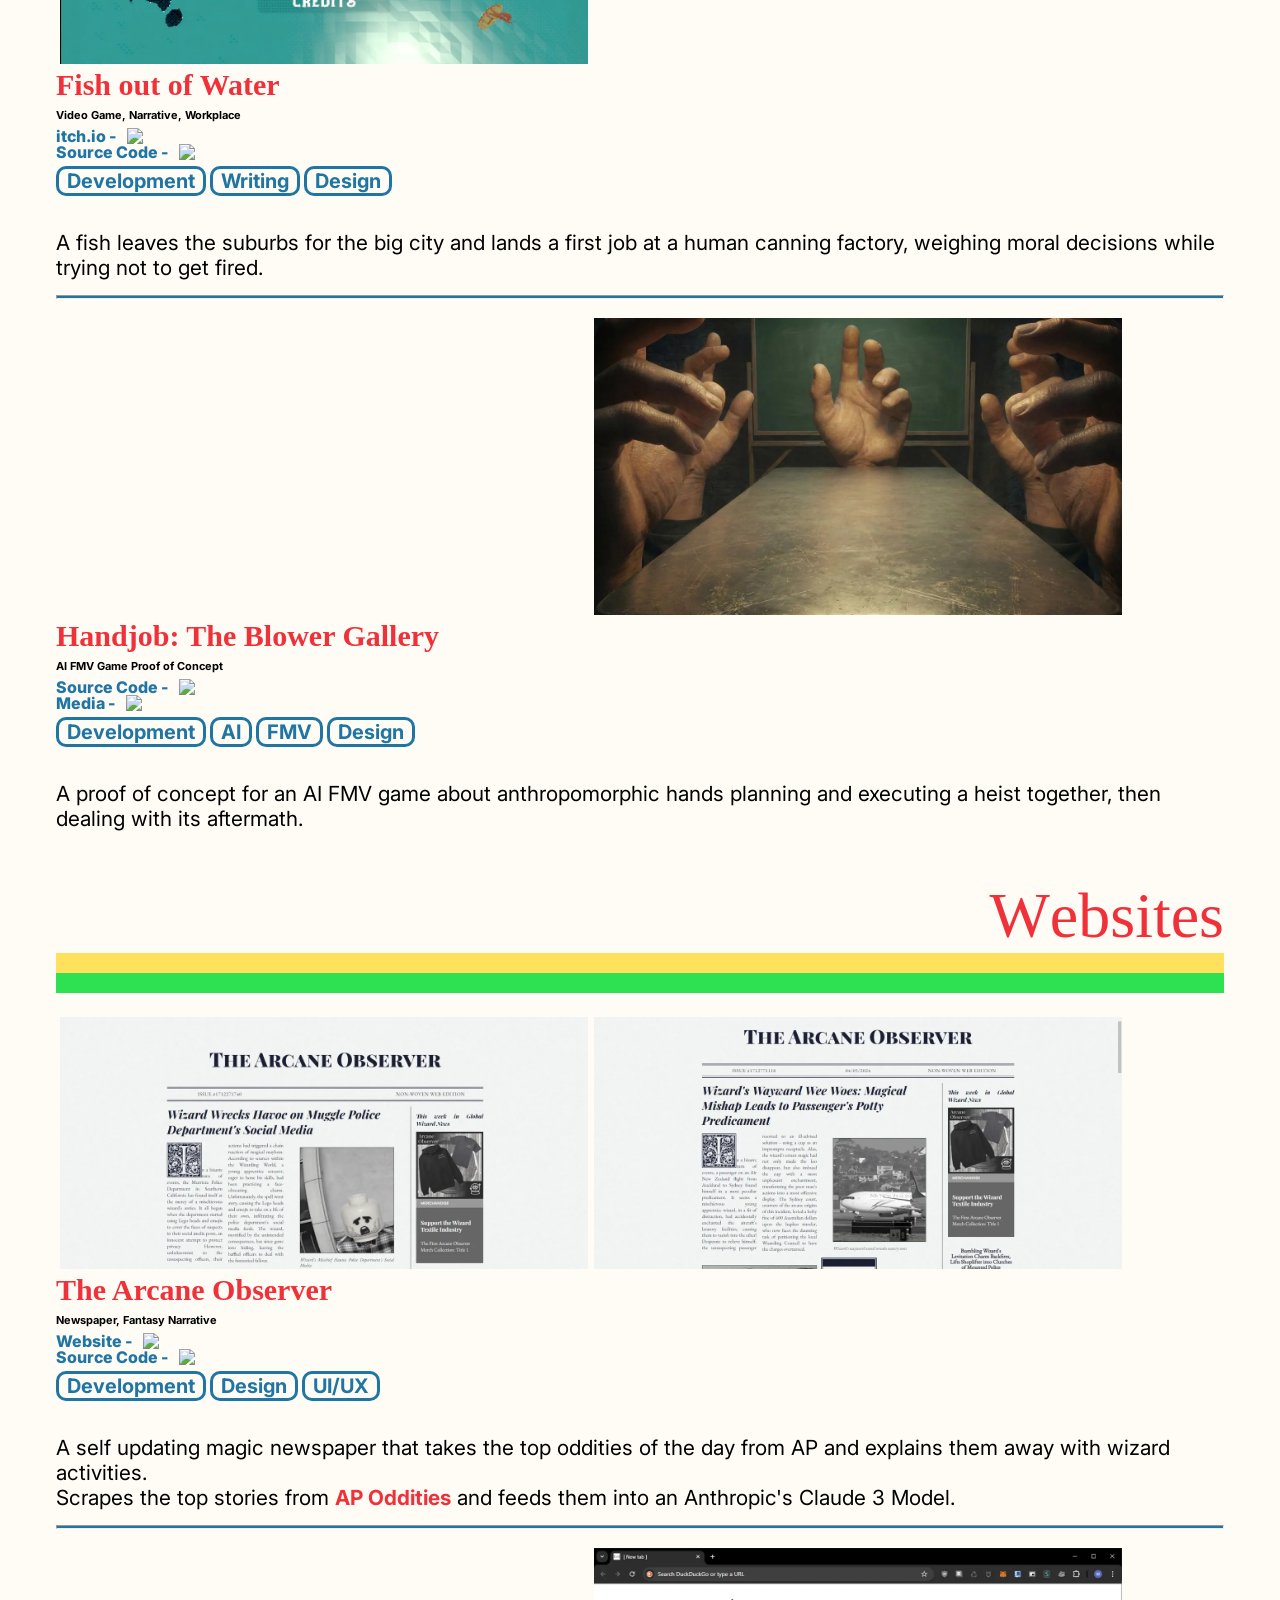
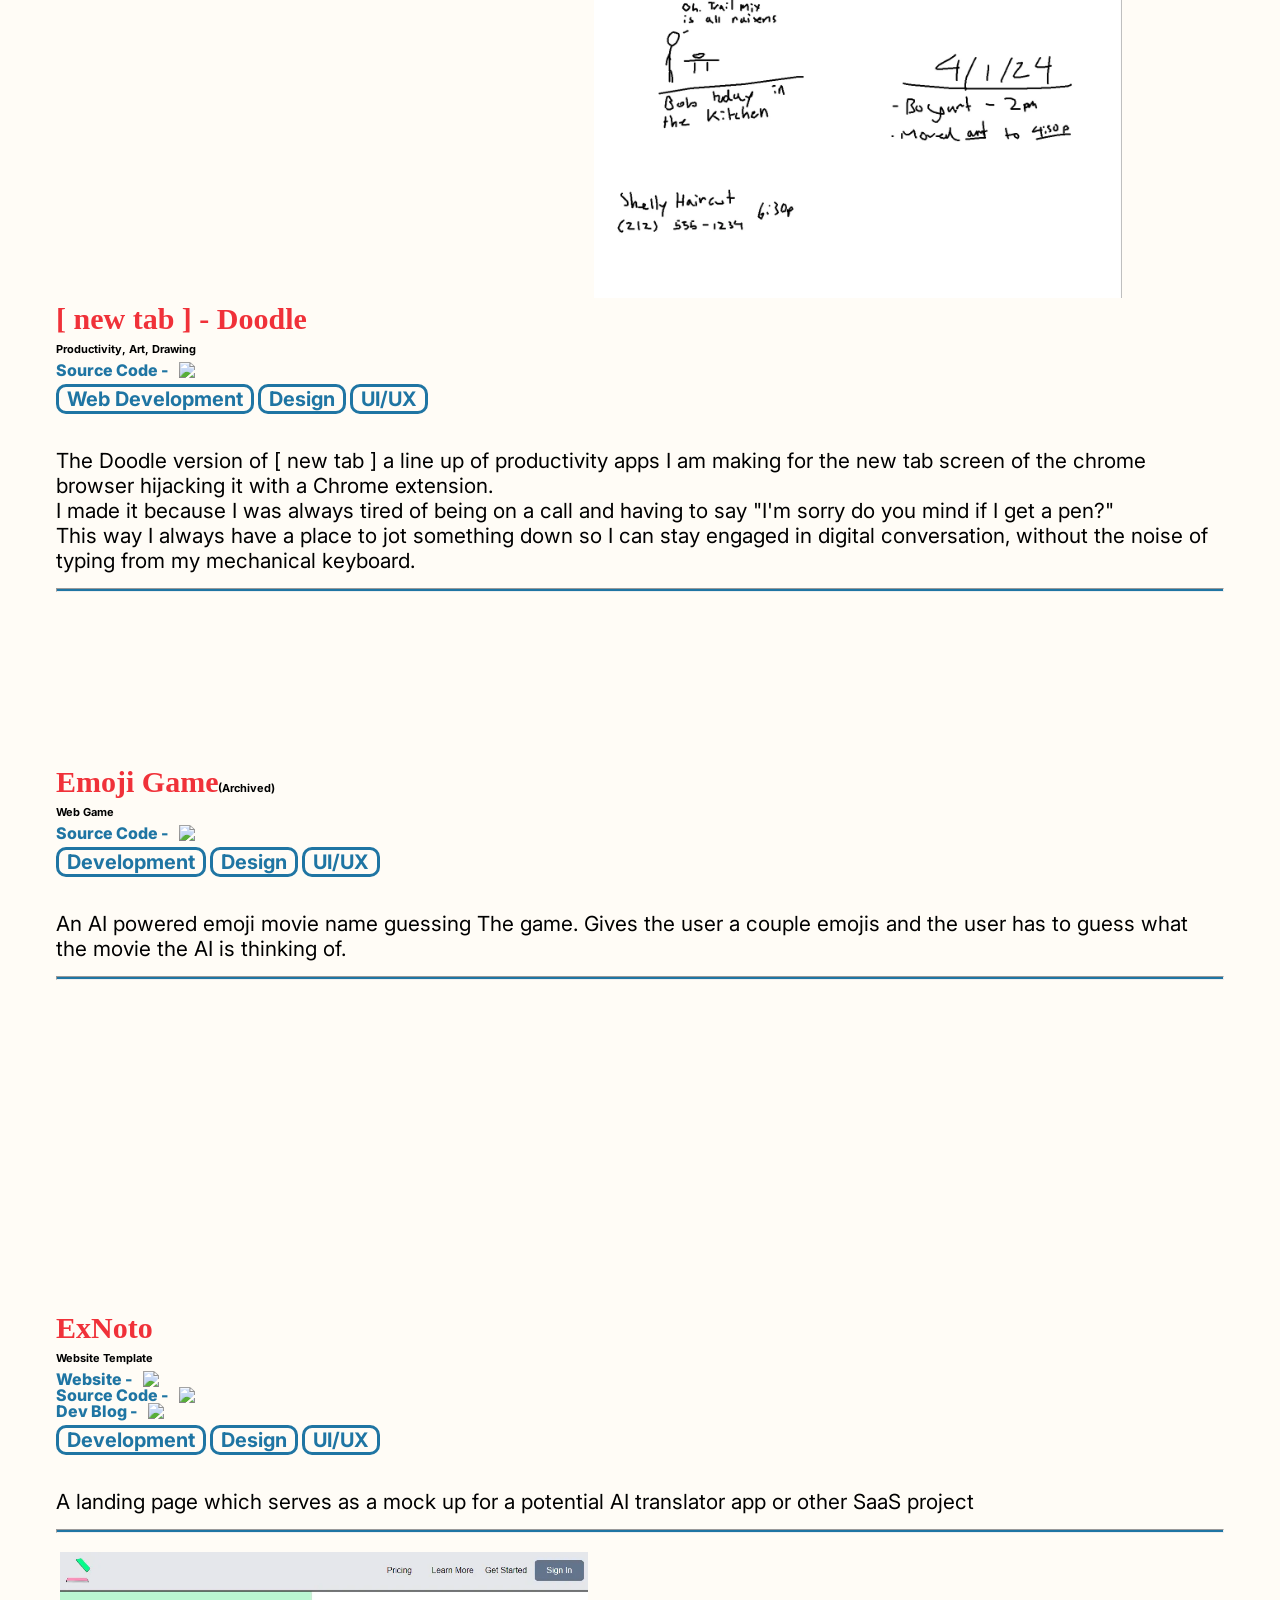
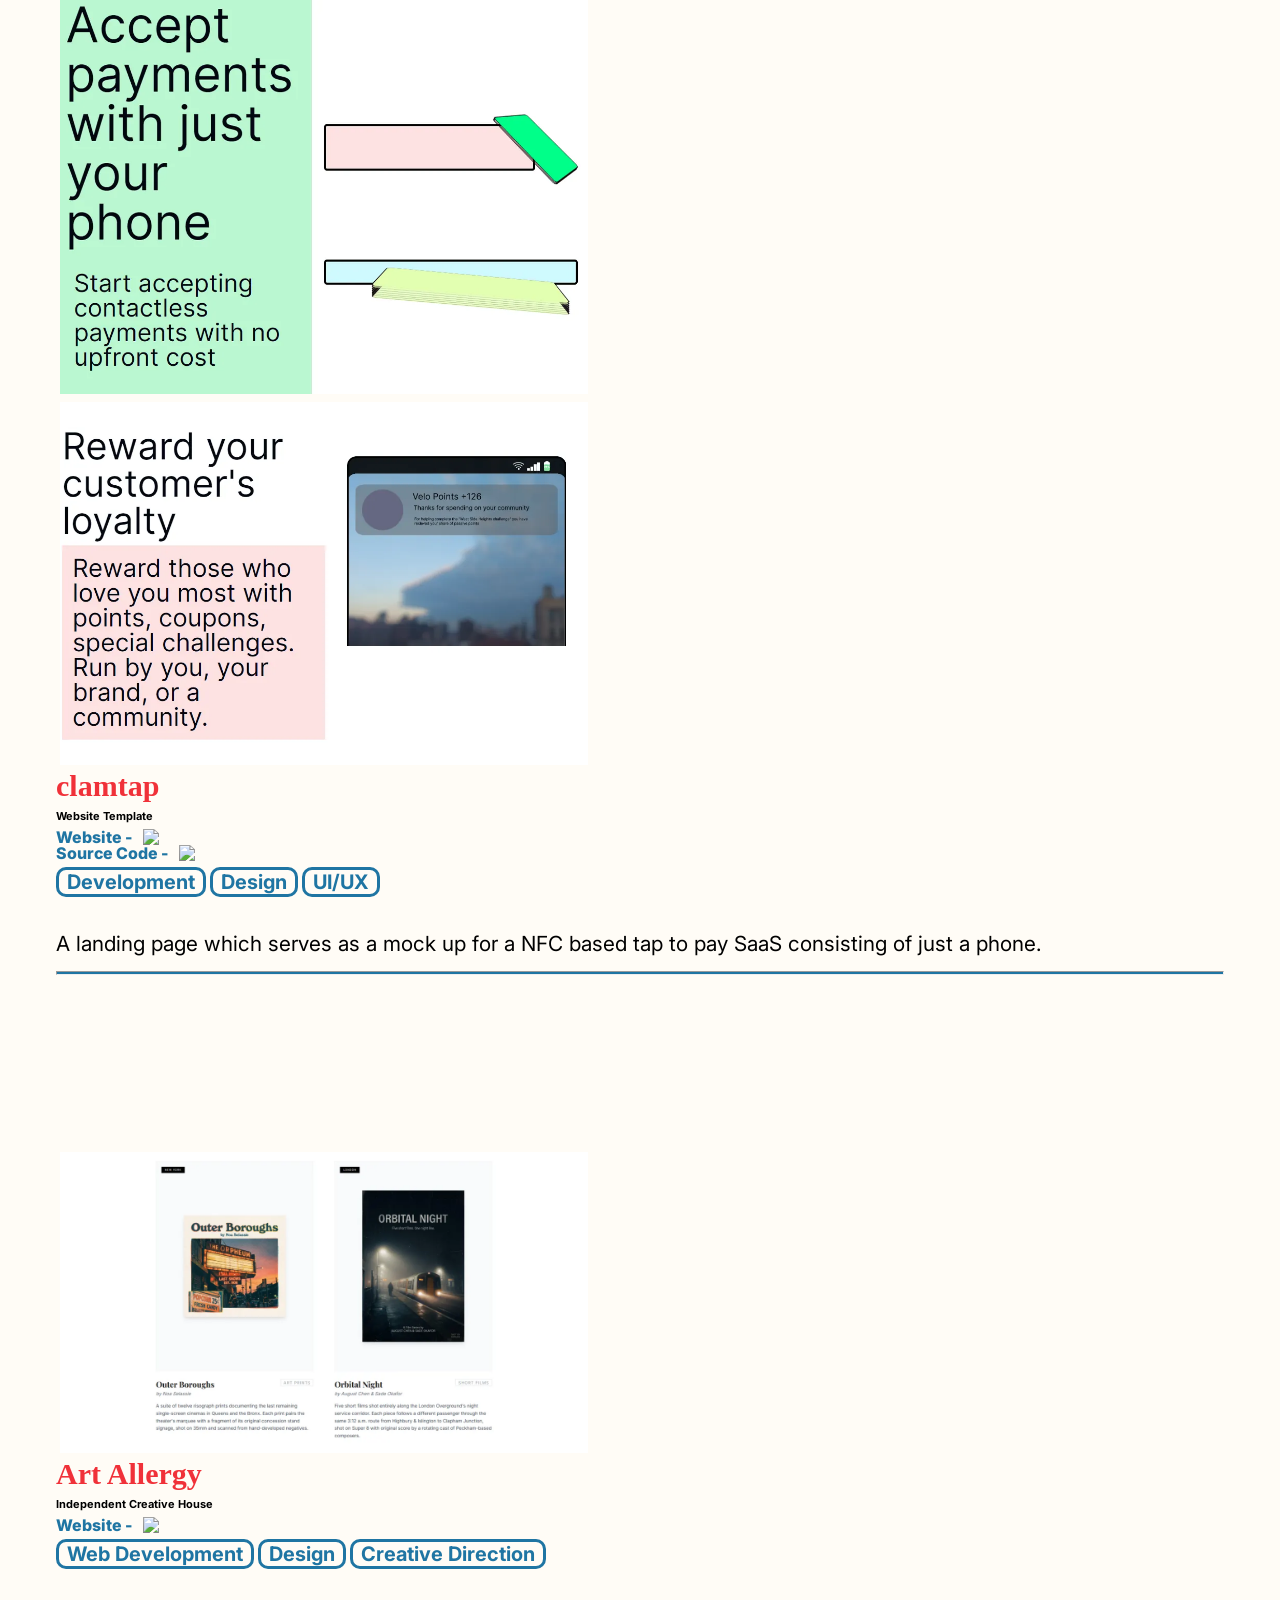
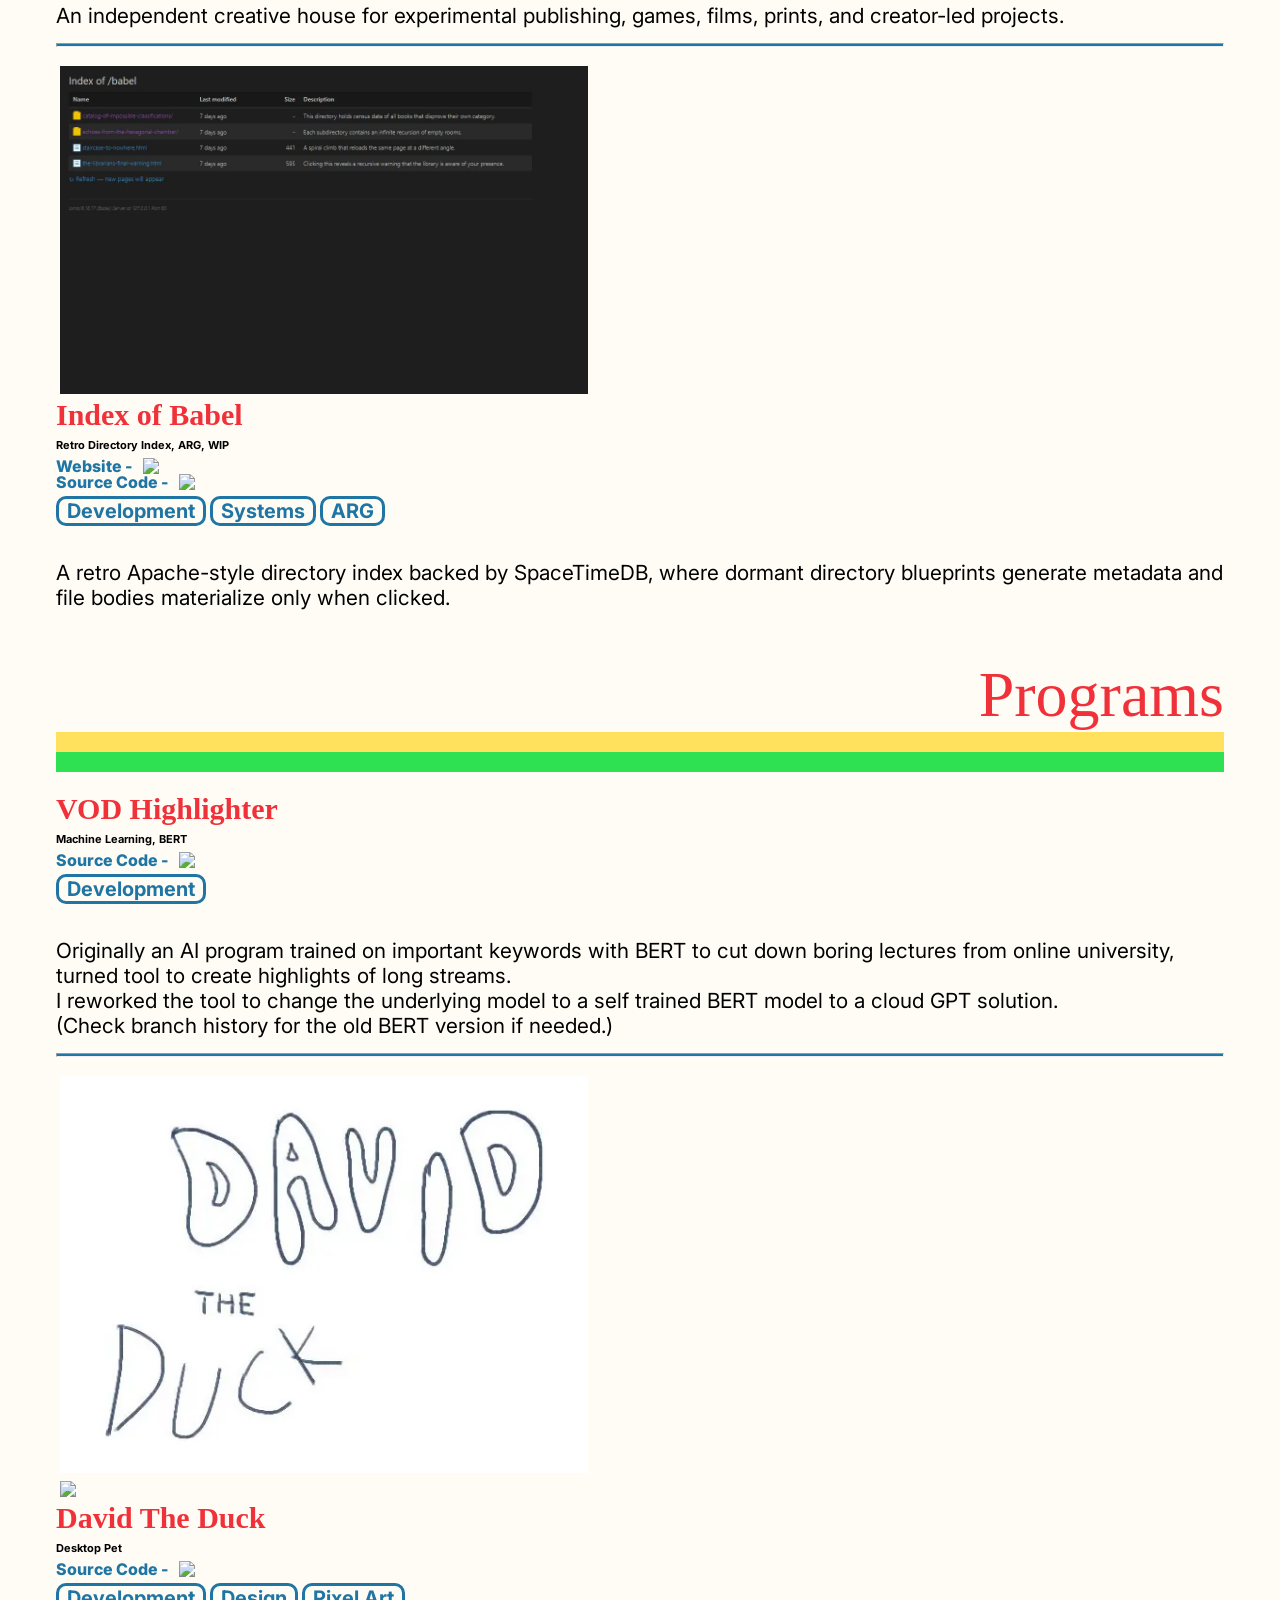
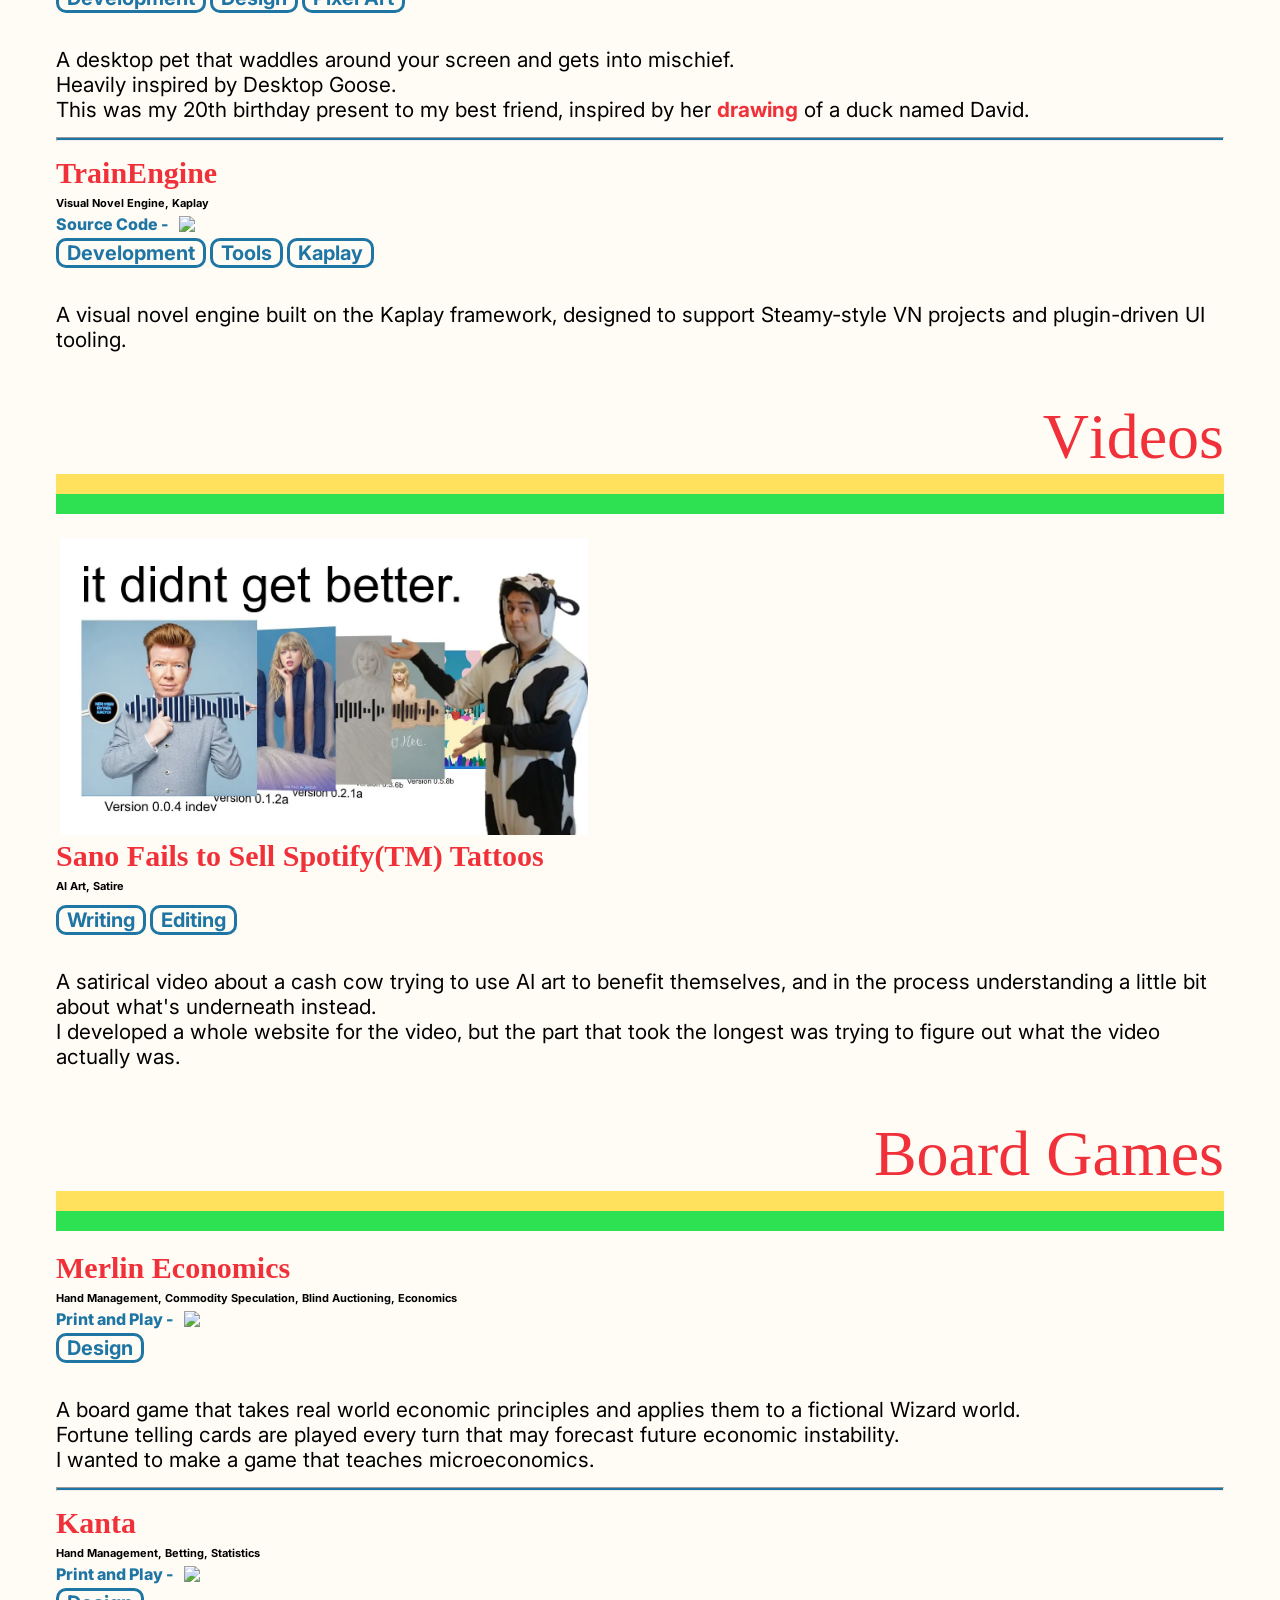
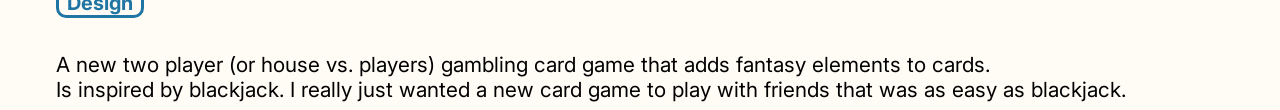
==== commit 6485449a: "vid and imgs for artallergy and indexofbabel" ====
--- a/modern/index.html
+++ b/modern/index.html
@@ -469,6 +469,12 @@
                 <hr/>
                 <div class="project-container">
                     <a href="https://artallergy.com/" target="_blank">
+                        <div class="project-img-container">
+                            <video autoPlay loop muted playsinline>
+                                <source src="../video/artallergy.mp4" type="video/mp4" />
+                            </video>
+                            <img src="../img/artallergy.webp"/>
+                        </div>
                         <div class="project-title project-a-tag">Art Allergy</div>
                     </a>
                     <div class="project-subtitle">Independent Creative House</div>
@@ -490,6 +496,9 @@
                 <hr/>
                 <div class="project-container">
                     <a href="https://indexofbabel.com/" target="_blank">
+                        <div class="project-img-container">
+                            <img src="../img/indexofbabel.webp"/>
+                        </div>
                         <div class="project-title project-a-tag">Index of Babel</div>
                     </a>
                     <div class="project-subtitle">Retro Directory Index, ARG, WIP</div>
